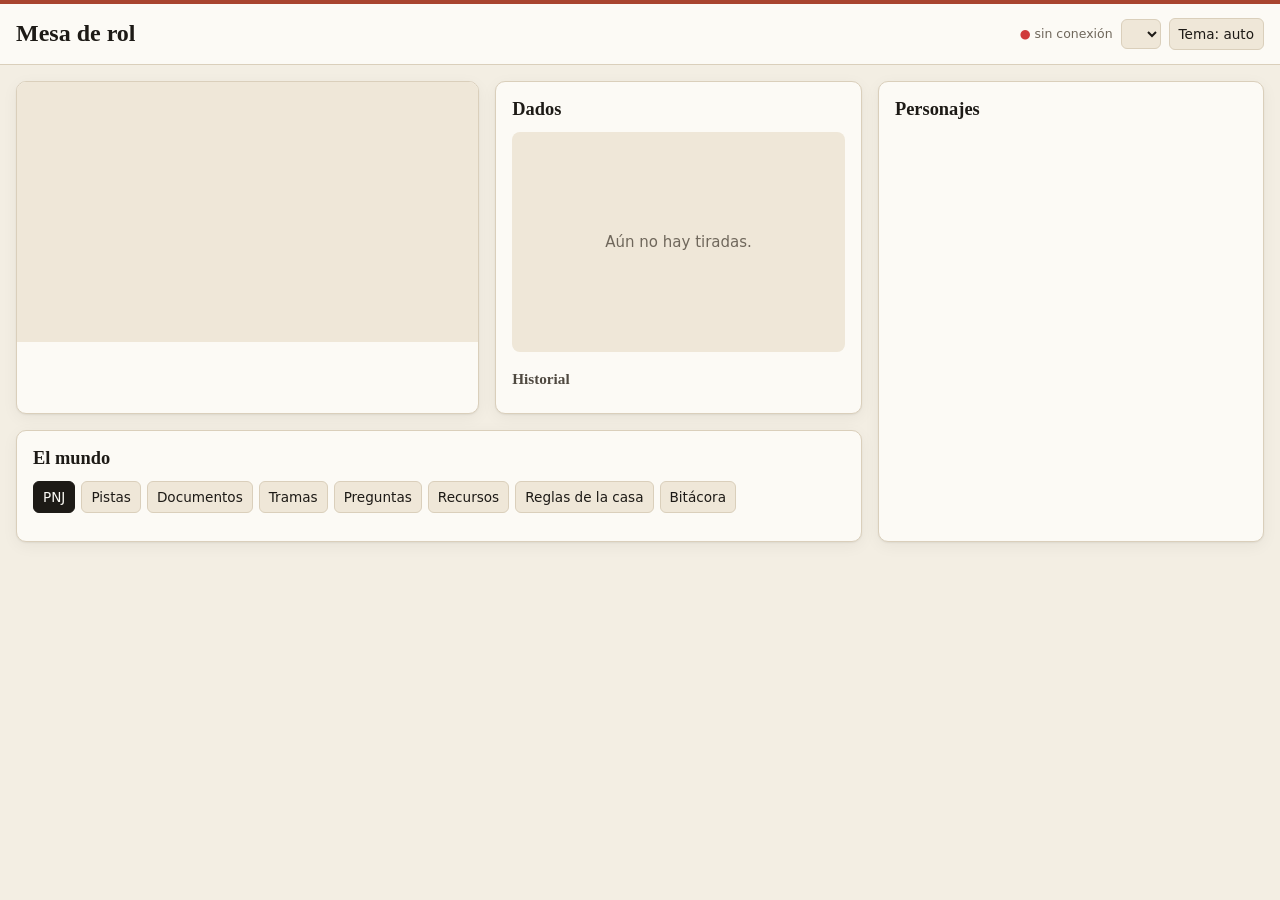
==== mesa/recursos/visor/index.html @ 5569fc51 "El paquete instalado lleva sus recursos y los datos viven fuera del codigo (P0-04) mesa/distribucion" ====
<!doctype html>
<html lang="es">
<head>
  <meta charset="utf-8">
  <meta name="viewport" content="width=device-width, initial-scale=1">
  <title>Mesa de rol</title>
  <link rel="stylesheet" href="/visor/estilo.css">
</head>
<body>
  <header class="barra">
    <div class="barra-titulo">
      <h1 id="titulo-partida">Mesa de rol</h1>
      <p id="subtitulo" class="texto-2"></p>
    </div>
    <div id="reloj" class="reloj"></div>
    <div class="barra-controles">
      <span id="conexion" class="conexion" data-estado="conectando">conectando…</span>
      <label class="oculto-visual" for="selector-partida">Partida</label>
      <select id="selector-partida"></select>
      <button id="boton-tema" type="button" title="Cambiar tema">Tema: auto</button>
    </div>
  </header>

  <main class="tablero">
    <section class="panel panel-escena" aria-labelledby="titulo-escena">
      <figure class="escena-figura">
        <div id="escena-imagen" class="escena-imagen"></div>
        <figcaption id="escena-pie" class="texto-3"></figcaption>
      </figure>
      <div class="escena-texto">
        <p id="escena-numero" class="eyebrow"></p>
        <h2 id="titulo-escena"></h2>
        <p id="escena-meta" class="texto-2"></p>
        <p id="escena-descripcion" class="narracion"></p>
        <ul id="posiciones" class="posiciones"></ul>
      </div>
    </section>

    <section class="panel panel-dados" aria-labelledby="titulo-dados">
      <h2 id="titulo-dados">Dados</h2>
      <div id="bandeja" class="bandeja" aria-live="polite"><p class="texto-3">Aún no hay tiradas.</p></div>
      <h3 class="subtitulo-panel">Historial</h3>
      <ol id="historial" class="historial"></ol>
    </section>

    <section class="panel panel-personajes" aria-labelledby="titulo-personajes">
      <h2 id="titulo-personajes">Personajes</h2>
      <div id="fichas" class="fichas"></div>
      <div id="enemigos"></div>
    </section>

    <section class="panel panel-mundo" aria-labelledby="titulo-mundo">
      <h2 id="titulo-mundo">El mundo</h2>
      <div class="pestanas" role="tablist" id="pestanas"></div>
      <div id="mundo" class="mundo" role="tabpanel"></div>
    </section>
  </main>

  <script type="module" src="/visor/app.js"></script>
</body>
</html>
---- visor/estilo.css ----
/* Visor de la mesa: tinta sobre papel; modo oscuro elegido, no invertido. */
:root {
  color-scheme: light;
  --fondo: #f3eee3;
  --superficie: #fcfaf5;
  --superficie-2: #efe7d8;
  --borde: #dacfbb;
  --texto: #1d1a16;
  --texto-2: #4f4940;
  --texto-3: #6f675b;
  --acento: #a8442f;
  --bien: #0ca30c;
  --alerta: #fab219;
  --serio: #ec835a;
  --critico: #d03b3b;
  --oro: #b8860b;
  --sombra: 0 1px 2px rgb(0 0 0 / 0.06), 0 4px 16px rgb(0 0 0 / 0.05);
  --serif: "Iowan Old Style", "Palatino Linotype", Palatino, "Book Antiqua", Georgia, serif;
  --sans: system-ui, -apple-system, "Segoe UI", Roboto, "Helvetica Neue", sans-serif;
  --radio: 10px;
  --papel: #fbf5e6;
  --papel-tinta: #2a241b;
  --papel-borde: #d9caa8;
}
@media (prefers-color-scheme: dark) {
  :root:where(:not([data-theme="light"])) {
    color-scheme: dark;
    --fondo: #12100e;
    --superficie: #1c1916;
    --superficie-2: #26221d;
    --borde: #3b352d;
    --texto: #f1ece2;
    --texto-2: #cbc3b5;
    --texto-3: #9b9284;
    --oro: #e0b44c;
    --sombra: none;
    --papel: #2e281f;
    --papel-tinta: #efe5cf;
    --papel-borde: #54493a;
  }
}
:root[data-theme="dark"] {
  color-scheme: dark;
  --fondo: #12100e;
  --superficie: #1c1916;
  --superficie-2: #26221d;
  --borde: #3b352d;
  --texto: #f1ece2;
  --texto-2: #cbc3b5;
  --texto-3: #9b9284;
  --oro: #e0b44c;
  --sombra: none;
  --papel: #2e281f;
  --papel-tinta: #efe5cf;
  --papel-borde: #54493a;
}

* { box-sizing: border-box; }
html { background: var(--fondo); }
body {
  margin: 0;
  background: var(--fondo);
  color: var(--texto);
  font: 15px/1.5 var(--sans);
  -webkit-font-smoothing: antialiased;
}
h1, h2, h3 { font-family: var(--serif); font-weight: 600; margin: 0; line-height: 1.2; }
h2 { font-size: 1.15rem; margin-bottom: 12px; }
.texto-2 { color: var(--texto-2); }
.texto-3 { color: var(--texto-3); }
.oculto-visual { position: absolute; width: 1px; height: 1px; overflow: hidden; clip: rect(0 0 0 0); }
.eyebrow { margin: 0 0 4px; font-size: 0.75rem; letter-spacing: 0.14em; text-transform: uppercase; color: var(--acento); font-weight: 600; }

/* barra superior */
.barra {
  display: flex; flex-wrap: wrap; gap: 12px 24px; align-items: center; justify-content: space-between;
  padding: 14px 16px; border-bottom: 1px solid var(--borde); background: var(--superficie);
  border-top: 4px solid var(--acento);
}
.barra h1 { font-size: 1.5rem; }
.barra p { margin: 2px 0 0; font-size: 0.9rem; }
.reloj { display: flex; flex-direction: column; gap: 2px; font-size: 0.9rem; }
.reloj .plazo { color: var(--texto-2); }
.reloj .plazo::before { content: "⏳ "; }
.barra-controles { display: flex; gap: 8px; align-items: center; }
select, button {
  font: inherit; font-size: 0.85rem; color: var(--texto); background: var(--superficie-2);
  border: 1px solid var(--borde); border-radius: 6px; padding: 5px 9px; cursor: pointer;
}
.conexion { font-size: 0.78rem; color: var(--texto-3); }
.conexion::before { content: "●"; margin-right: 4px; }
.conexion[data-estado="vivo"]::before { color: var(--bien); }
.conexion[data-estado="caido"]::before { color: var(--critico); }

/* tablero */
.tablero {
  display: grid; gap: 16px; padding: 16px; max-width: 1480px; margin: 0 auto;
  grid-template-columns: minmax(0, 1.25fr) minmax(0, 1fr);
  grid-template-areas: "escena dados" "personajes personajes" "mundo mundo";
}
@media (min-width: 1240px) {
  .tablero {
    grid-template-columns: minmax(0, 1.2fr) minmax(0, 0.95fr) minmax(0, 1fr);
    grid-template-areas: "escena dados personajes" "mundo mundo personajes";
  }
}
@media (max-width: 760px) {
  .tablero { grid-template-columns: minmax(0, 1fr); grid-template-areas: "escena" "dados" "personajes" "mundo"; padding: 12px 16px; }
}
.panel { background: var(--superficie); border: 1px solid var(--borde); border-radius: var(--radio); padding: 16px; box-shadow: var(--sombra); min-width: 0; }
.panel-escena { grid-area: escena; padding: 0; overflow: hidden; }
.panel-dados { grid-area: dados; }
.panel-personajes { grid-area: personajes; }
.panel-mundo { grid-area: mundo; }
.subtitulo-panel { font-size: 0.95rem; margin: 18px 0 8px; color: var(--texto-2); }

/* escena */
.escena-figura { margin: 0; }
.escena-imagen { aspect-ratio: 16 / 9; background: var(--superficie-2); display: grid; place-items: center; overflow: hidden; }
.escena-imagen img { width: 100%; height: 100%; object-fit: cover; display: block; }
.escena-imagen .sin-imagen { font-family: var(--serif); font-size: 1.4rem; color: var(--texto-3); padding: 24px; text-align: center; }
.escena-figura figcaption { font-size: 0.75rem; padding: 6px 16px 0; }
.escena-texto { padding: 12px 16px 16px; }
.escena-texto h2 { font-size: 1.45rem; margin-bottom: 4px; }
.narracion { font-family: var(--serif); font-size: 1.02rem; line-height: 1.6; margin: 10px 0; }
.posiciones { list-style: none; padding: 0; margin: 10px 0 0; display: grid; gap: 4px; font-size: 0.88rem; }
.posiciones li { display: flex; gap: 8px; }
.posiciones b { min-width: 6.5em; }

/* dados */
.bandeja { min-height: 220px; display: flex; flex-direction: column; gap: 10px; align-items: center; justify-content: center; text-align: center; padding: 8px; border-radius: 8px; background: var(--superficie-2); }
.tirada-cabeza { font-weight: 600; font-size: 0.95rem; }
.tirada-cabeza .texto-3 { font-weight: 400; }
.dados-fila { display: flex; flex-wrap: wrap; gap: 14px; justify-content: center; align-items: flex-end; }
.dado { display: flex; flex-direction: column; align-items: center; gap: 2px; transition: opacity 0.3s; }
.dado svg { width: 88px; height: 88px; }
.dado.pequeno svg { width: 56px; height: 56px; }
.dado .cara { fill: var(--superficie); stroke: var(--texto); stroke-width: 3; stroke-linejoin: round; }
.dado .arista { fill: none; stroke: var(--texto-3); stroke-width: 1.5; }
.dado .valor { font: 700 30px var(--sans); fill: var(--texto); text-anchor: middle; dominant-baseline: middle; }
.dado.pequeno .valor { font-size: 34px; }
.dado-tipo { font-size: 0.72rem; color: var(--texto-3); }
.dado.descartado { opacity: 0.35; }
.dado.descartado .valor { text-decoration: line-through; }
.dado.critico .cara { stroke: var(--oro); stroke-width: 5; filter: drop-shadow(0 0 6px var(--oro)); }
.dado.uno .cara { stroke: var(--critico); stroke-width: 5; }
.separador-dano { font-size: 0.75rem; color: var(--texto-3); align-self: center; }
.rodando svg { animation: rodar 0.18s linear infinite; }
@keyframes rodar {
  0% { transform: rotate(0deg) translateY(0); }
  25% { transform: rotate(-14deg) translateY(-5px); }
  50% { transform: rotate(10deg) translateY(1px); }
  75% { transform: rotate(-6deg) translateY(-3px); }
  100% { transform: rotate(0deg) translateY(0); }
}
@media (prefers-reduced-motion: reduce) { .rodando svg { animation: none; } }
.tirada-cuenta { font-size: 0.92rem; color: var(--texto-2); }
.tirada-modo { font-size: 0.8rem; color: var(--texto-2); }
.resultado { font-weight: 700; font-size: 1.05rem; padding: 4px 14px; border-radius: 999px; border: 2px solid currentColor; }
.resultado.esperando { visibility: hidden; }
.resultado[data-r="exito"], .resultado[data-r="si"] { color: var(--bien); }
.resultado[data-r="fallo"], .resultado[data-r="no"] { color: var(--texto-2); }
.resultado[data-r="uno_natural"] { color: var(--critico); }
.resultado[data-r="critico"] { color: var(--oro); background: color-mix(in srgb, var(--oro) 12%, transparent); }
.historial { list-style: none; padding: 0; margin: 0; display: grid; gap: 2px; max-height: 300px; overflow-y: auto; }
.historial button {
  width: 100%; text-align: left; display: grid; grid-template-columns: 4.6em minmax(0, 1fr) auto; gap: 8px; align-items: center;
  background: none; border: 0; border-radius: 6px; padding: 5px 6px; color: var(--texto);
}
.historial button:hover, .historial button:focus-visible { background: var(--superficie-2); }
.mini-dado { font-size: 0.72rem; color: var(--texto-3); font-variant-numeric: tabular-nums; white-space: nowrap; overflow: hidden; text-overflow: ellipsis; }
.chip { font-size: 0.72rem; padding: 1px 8px; border-radius: 999px; border: 1px solid var(--borde); white-space: nowrap; color: var(--texto-2); }
.chip.r-exito { border-color: var(--bien); }
.chip.r-critico { border-color: var(--oro); color: var(--texto); font-weight: 600; }
.chip.r-uno_natural { border-color: var(--critico); }

/* fichas */
.fichas { display: grid; gap: 14px; }
@media (min-width: 761px) and (max-width: 1239px) { .fichas { grid-template-columns: repeat(auto-fit, minmax(300px, 1fr)); } }
.ficha { border: 1px solid var(--borde); border-left: 5px solid var(--color, var(--acento)); border-radius: 8px; padding: 12px 14px; background: var(--superficie); }
.ficha header { display: flex; justify-content: space-between; align-items: baseline; gap: 8px; flex-wrap: wrap; }
.ficha h3 { font-size: 1.2rem; }
.ficha .rol { font-size: 0.82rem; color: var(--texto-3); }
.vida { display: grid; grid-template-columns: 1fr auto; gap: 4px 10px; align-items: center; margin: 10px 0; }
.vida-pista { height: 10px; border-radius: 6px; background: var(--superficie-2); border: 1px solid var(--borde); overflow: hidden; }
.vida-relleno { height: 100%; border-radius: 6px 0 0 6px; transition: width 0.5s; }
.vida-relleno[data-estado="ileso"], .vida-relleno[data-estado="leve"] { background: var(--bien); }
.vida-relleno[data-estado="herido"] { background: var(--alerta); }
.vida-relleno[data-estado="grave"] { background: var(--serio); }
.vida-relleno[data-estado="fuera"] { background: var(--critico); }
.vida-num { font-weight: 700; font-variant-numeric: tabular-nums; }
.vida-estado { grid-column: 1 / -1; font-size: 0.78rem; color: var(--texto-2); }
.defensas { display: flex; gap: 16px; margin: 0 0 10px; font-size: 0.85rem; }
.defensas div { display: flex; gap: 6px; }
.defensas dt { color: var(--texto-3); }
.defensas dd { margin: 0; font-weight: 700; }
.atributos { list-style: none; padding: 0; margin: 0 0 10px; display: grid; grid-template-columns: repeat(4, minmax(0, 1fr)); gap: 6px; }
.atributos li { background: var(--superficie-2); border-radius: 6px; padding: 6px 4px; text-align: center; }
.attr-nombre { display: block; font-size: 0.7rem; color: var(--texto-3); text-transform: uppercase; letter-spacing: 0.05em; }
.attr-valor { display: block; font-size: 1.25rem; font-weight: 700; font-variant-numeric: tabular-nums; }
.attr-marca { display: block; font-size: 0.68rem; color: var(--critico); }
.etiquetas { display: flex; flex-wrap: wrap; gap: 6px; margin: 6px 0; }
.etiqueta { font-size: 0.78rem; border: 1px solid var(--borde); border-radius: 6px; padding: 2px 8px; background: var(--superficie-2); }
.etiqueta.gastada { opacity: 0.55; text-decoration: line-through; }
.etiqueta.condicion { border-color: var(--serio); }
.etiqueta.condicion::before { content: "▲ "; color: var(--serio); }
.ficha details { margin-top: 8px; font-size: 0.85rem; }
.ficha summary { cursor: pointer; color: var(--texto-2); }
.ficha details ul { margin: 6px 0 0; padding-left: 18px; }
.oficio { font-size: 0.8rem; color: var(--texto-2); margin: 4px 0 0; }
.enemigos { margin-top: 16px; border-top: 1px dashed var(--borde); padding-top: 12px; }
.enemigos table { width: 100%; border-collapse: collapse; font-size: 0.85rem; }
.enemigos th, .enemigos td { text-align: left; padding: 4px 6px; border-bottom: 1px solid var(--borde); }

/* mundo */
.pestanas { display: flex; flex-wrap: wrap; gap: 6px; margin-bottom: 12px; }
.pestanas button[aria-selected="true"] { background: var(--texto); color: var(--superficie); border-color: var(--texto); }
.mundo { font-size: 0.92rem; }
.tarjetas { display: grid; gap: 10px; grid-template-columns: repeat(auto-fill, minmax(240px, 1fr)); }
.tarjeta { border: 1px solid var(--borde); border-radius: 8px; padding: 10px 12px; background: var(--superficie); }
.tarjeta h3 { font-size: 1rem; display: flex; justify-content: space-between; gap: 8px; }
.tarjeta p { margin: 6px 0 0; }
.actitud { font-family: var(--sans); font-size: 0.72rem; font-weight: 500; padding: 1px 8px; border-radius: 999px; border: 1px solid var(--borde); white-space: nowrap; }
.actitud[data-a="amistosa"]::before { content: "☺ "; color: var(--bien); }
.actitud[data-a="indiferente"]::before { content: "○ "; }
.actitud[data-a="hostil"]::before { content: "✕ "; color: var(--critico); }
.lista { margin: 0; padding-left: 20px; display: grid; gap: 6px; }
.lista .fuente { color: var(--texto-3); font-size: 0.8rem; }
.estado-trama { font-size: 0.72rem; border: 1px solid var(--borde); border-radius: 999px; padding: 0 8px; margin-left: 6px; color: var(--texto-2); }
table.recursos { border-collapse: collapse; width: 100%; }
table.recursos th, table.recursos td { text-align: left; padding: 6px 8px; border-bottom: 1px solid var(--borde); vertical-align: top; }
table.recursos th { color: var(--texto-2); font-weight: 600; width: 30%; }
.bitacora { list-style: none; padding: 0; margin: 0; display: grid; gap: 10px; }
.bitacora li { border-left: 3px solid var(--borde); padding-left: 10px; }
.bitacora .cuando { font-size: 0.75rem; color: var(--texto-3); }
.bitacora .accion { margin: 2px 0; }
.bitacora .resumen { margin: 2px 0; font-family: var(--serif); }

/* documentos del mundo: papel dentro del papel */
.documentos { display: grid; gap: 14px; }
.documento {
  max-width: 64ch; padding: 14px 18px 12px; border: 1px solid var(--papel-borde); border-radius: 3px;
  background: var(--papel); color: var(--papel-tinta); box-shadow: var(--sombra); font-family: var(--serif);
}
.documento header { display: grid; gap: 4px; padding-bottom: 8px; margin-bottom: 10px; border-bottom: 1px solid var(--papel-borde); }
.documento .clase { font: 600 0.7rem/1 var(--sans); letter-spacing: 0.14em; text-transform: uppercase; color: var(--acento); }
.documento h3 { font-size: 1.1rem; }
.documento .cuerpo { margin: 0; white-space: pre-wrap; line-height: 1.6; overflow-wrap: anywhere; }
.documento footer { margin-top: 10px; font-size: 0.8rem; font-style: italic; opacity: 0.75; }
.documento footer:empty { display: none; }
.documento[data-clase="carta"] .cuerpo { font-style: italic; }
.documento[data-clase="telegrama"] .cuerpo { font-family: ui-monospace, "Courier New", monospace; font-size: 0.86rem; text-transform: uppercase; letter-spacing: 0.04em; }
.documento[data-clase="periodico"] header { border-bottom: 3px double var(--papel-tinta); text-align: center; }
.documento[data-clase="periodico"] h3 { font-size: 1.3rem; font-weight: 700; }
.documento[data-clase="periodico"] .cuerpo { column-width: 26ch; column-gap: 22px; text-align: justify; hyphens: auto; }
.documento[data-clase="cartel"] { text-align: center; }
.documento[data-clase="cartel"] h3 { font-size: 1.4rem; text-transform: uppercase; letter-spacing: 0.06em; }
.documento.nuevo { outline: 2px solid var(--oro); outline-offset: 3px; }
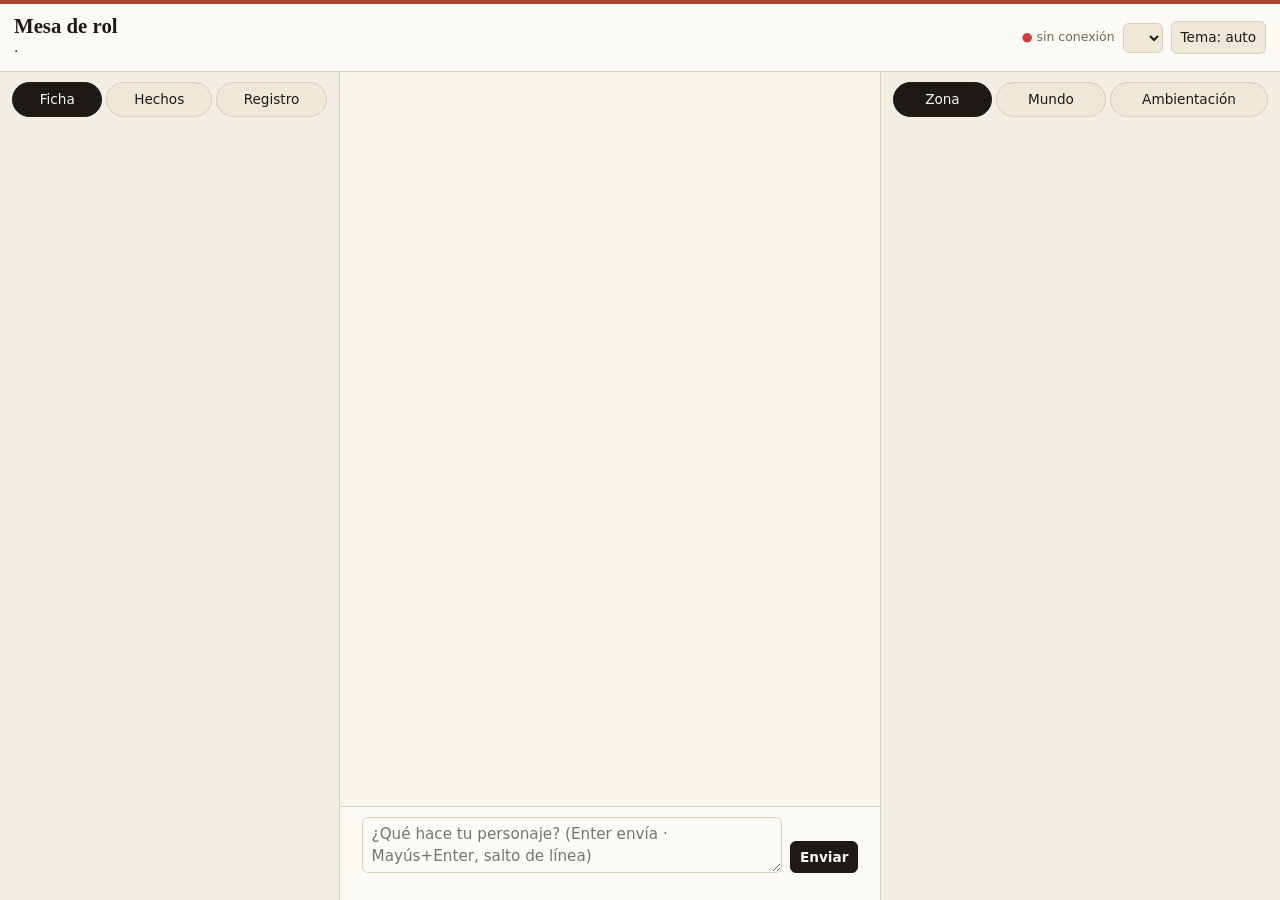
==== commit e33e6e7f: "Memoria de la historia, mapas tacticos SRD 5.2.1, chat ACP y visor en tres columnas - mesa/memoria.p" ====
--- a/mesa/recursos/visor/index.html
+++ b/mesa/recursos/visor/index.html
@@ -8,9 +8,10 @@
 </head>
 <body>
   <header class="barra">
+    <button id="abrir-izq" class="abrir-lado" type="button" aria-controls="lado-izq" aria-expanded="false">Ficha</button>
     <div class="barra-titulo">
-      <h1 id="titulo-partida">Mesa de rol</h1>
-      <p id="subtitulo" class="texto-2"></p>
+      <h1>Mesa de rol</h1>
+      <p class="franja-escena"><b id="nombre-historia"></b><span class="separador" aria-hidden="true"> · </span><span id="escena-numero" class="eyebrow"></span> <span id="titulo-escena"></span> <span id="escena-meta" class="texto-2"></span></p>
     </div>
     <div id="reloj" class="reloj"></div>
     <div class="barra-controles">
@@ -19,42 +20,92 @@
       <select id="selector-partida"></select>
       <button id="boton-tema" type="button" title="Cambiar tema">Tema: auto</button>
     </div>
+    <button id="abrir-der" class="abrir-lado" type="button" aria-controls="lado-der" aria-expanded="false">Mapa</button>
   </header>
 
-  <main class="tablero">
-    <section class="panel panel-escena" aria-labelledby="titulo-escena">
-      <figure class="escena-figura">
-        <div id="escena-imagen" class="escena-imagen"></div>
-        <figcaption id="escena-pie" class="texto-3"></figcaption>
-      </figure>
-      <div class="escena-texto">
-        <p id="escena-numero" class="eyebrow"></p>
-        <h2 id="titulo-escena"></h2>
-        <p id="escena-meta" class="texto-2"></p>
-        <p id="escena-descripcion" class="narracion"></p>
-        <ul id="posiciones" class="posiciones"></ul>
+  <div class="mesa">
+    <aside id="lado-izq" class="lado lado-izq" aria-label="Personaje y memoria">
+      <nav class="vistas" role="tablist" id="vistas-izq" aria-label="Personaje y memoria"></nav>
+
+      <section class="vista" id="v-ficha" role="tabpanel" aria-label="Ficha" hidden>
+        <div id="fichas" class="fichas"></div>
+        <div id="enemigos"></div>
+      </section>
+
+      <section class="vista" id="v-hechos" role="tabpanel" aria-label="Hechos clave" hidden>
+        <header class="memoria-cabeza">
+          <h2>Memoria de la historia</h2>
+          <p class="texto-3">Lo que el narrador no puede olvidar: lo lee al retomar, en vez de toda la conversación. Corrige, fija o archiva lo que haga falta.</p>
+          <div id="presupuesto" class="presupuesto"></div>
+        </header>
+        <div id="hasta-ahora" class="hasta-ahora"></div>
+        <h3 class="subtitulo-panel">Hechos clave</h3>
+        <form id="nuevo-hecho" class="nuevo-hecho" hidden>
+          <label class="oculto-visual" for="nuevo-texto">Hecho nuevo</label>
+          <textarea id="nuevo-texto" rows="2" maxlength="500" placeholder="Un hecho que no debe olvidarse: un nombre, una promesa, un objeto, lo que cambió…" required></textarea>
+          <div class="nuevo-hecho-pie">
+            <label for="nuevo-categoria" class="oculto-visual">Categoría</label>
+            <select id="nuevo-categoria"></select>
+            <label class="marcar" title="Entra siempre al contexto del narrador"><input type="checkbox" id="nuevo-fijar"> Fijar</label>
+            <button type="submit">Agregar</button>
+          </div>
+        </form>
+        <p id="memoria-aviso" class="memoria-aviso" aria-live="polite"></p>
+        <div id="lista-hechos"></div>
+        <h3 class="subtitulo-panel">Crónica de escenas</h3>
+        <div id="cronica"></div>
+      </section>
+
+      <section class="vista" id="v-registro" role="tabpanel" aria-label="Registro" hidden>
+        <div class="pestanas" role="tablist" id="pestanas"></div>
+        <div id="mundo" class="mundo" role="tabpanel"></div>
+      </section>
+    </aside>
+
+    <main class="centro" aria-label="Chat de la partida">
+      <div id="chat" class="chat">
+        <div id="chat-historial"></div>
+        <div id="chat-vivo" aria-live="polite"></div>
       </div>
-    </section>
+      <form id="composer" class="composer">
+        <p id="composer-aviso" class="composer-aviso texto-3" hidden></p>
+        <div class="composer-fila">
+          <label class="oculto-visual" for="mensaje">Tu acción</label>
+          <textarea id="mensaje" rows="2" maxlength="4000" placeholder="¿Qué hace tu personaje? (Enter envía · Mayús+Enter, salto de línea)"></textarea>
+          <div class="composer-botones">
+            <button type="submit" id="enviar" class="principal">Enviar</button>
+            <button type="button" id="detener" hidden>Detener</button>
+          </div>
+        </div>
+        <div class="composer-pie">
+          <span id="estado-narrador" class="texto-3" aria-live="polite"></span>
+          <button type="button" id="sesion-nueva" class="enlace" hidden title="El narrador empieza una sesión nueva y retoma desde la memoria de la historia">Sesión nueva del narrador</button>
+        </div>
+      </form>
+    </main>
 
-    <section class="panel panel-dados" aria-labelledby="titulo-dados">
-      <h2 id="titulo-dados">Dados</h2>
-      <div id="bandeja" class="bandeja" aria-live="polite"><p class="texto-3">Aún no hay tiradas.</p></div>
-      <h3 class="subtitulo-panel">Historial</h3>
-      <ol id="historial" class="historial"></ol>
-    </section>
+    <aside id="lado-der" class="lado lado-der" aria-label="Mapas y ambientación">
+      <nav class="vistas" role="tablist" id="vistas-der" aria-label="Mapas y ambientación"></nav>
 
-    <section class="panel panel-personajes" aria-labelledby="titulo-personajes">
-      <h2 id="titulo-personajes">Personajes</h2>
-      <div id="fichas" class="fichas"></div>
-      <div id="enemigos"></div>
-    </section>
+      <section class="vista" id="v-zona" role="tabpanel" aria-label="Zona" hidden></section>
 
-    <section class="panel panel-mundo" aria-labelledby="titulo-mundo">
-      <h2 id="titulo-mundo">El mundo</h2>
-      <div class="pestanas" role="tablist" id="pestanas"></div>
-      <div id="mundo" class="mundo" role="tabpanel"></div>
-    </section>
-  </main>
+      <section class="vista" id="v-mundo" role="tabpanel" aria-label="Mundo" hidden>
+        <div class="mapa-mundo">
+          <div class="mapa-controles" role="group" aria-label="Zoom del mapa">
+            <button type="button" data-zoom="mas" title="Acercar">+</button>
+            <button type="button" data-zoom="menos" title="Alejar">−</button>
+            <button type="button" data-zoom="centrar" title="Ver todo">Centrar</button>
+          </div>
+          <svg id="svg-mundo" role="img" aria-label="Mapa del mundo"></svg>
+        </div>
+        <p id="info-lugar" class="regla" aria-live="polite"></p>
+        <div id="mundo-texto"></div>
+      </section>
+
+      <section class="vista" id="v-ambiente" role="tabpanel" aria-label="Ambientación" hidden></section>
+    </aside>
+  </div>
+  <div id="velo" class="velo" hidden></div>
 
   <script type="module" src="/visor/app.js"></script>
 </body>
--- a/visor/estilo.css
+++ b/visor/estilo.css
@@ -1,4 +1,6 @@
-/* Visor de la mesa: tinta sobre papel; modo oscuro elegido, no invertido. */
+/* Visor de la mesa: tinta sobre papel; modo oscuro elegido, no invertido.
+   Pensado para una ventana al lado del chat: una columna con pestañas; en pantallas anchas,
+   los dados quedan fijos a la izquierda. */
 :root {
   color-scheme: light;
   --fondo: #f3eee3;
@@ -21,6 +23,19 @@
   --papel: #fbf5e6;
   --papel-tinta: #2a241b;
   --papel-borde: #d9caa8;
+  /* terrenos del mapa de zona */
+  --t-suelo: #f1e8d4;
+  --t-solido: #4a443b;
+  --t-agua: #8fb8d8;
+  --t-puerta: #b07a3c;
+  --t-ventana: #b9d7e6;
+  --t-planta: #93c27d;
+  --t-mueble: #cfac78;
+  --t-escalera: #ddd3c1;
+  --t-vacio: #1d1a16;
+  --t-fuego: #e5763a;
+  --t-otro: #e3d8c2;
+  --mar: #6f9fc7;
 }
 @media (prefers-color-scheme: dark) {
   :root:where(:not([data-theme="light"])) {
@@ -37,6 +52,18 @@
     --papel: #2e281f;
     --papel-tinta: #efe5cf;
     --papel-borde: #54493a;
+    --t-suelo: #2c2721;
+    --t-solido: #7a7062;
+    --t-agua: #2a5878;
+    --t-puerta: #8a5a28;
+    --t-ventana: #3a6a80;
+    --t-planta: #335f2c;
+    --t-mueble: #6b5233;
+    --t-escalera: #4a4337;
+    --t-vacio: #000;
+    --t-fuego: #a8442f;
+    --t-otro: #3a342b;
+    --mar: #3d6f96;
   }
 }
 :root[data-theme="dark"] {
@@ -53,9 +80,22 @@
   --papel: #2e281f;
   --papel-tinta: #efe5cf;
   --papel-borde: #54493a;
+  --t-suelo: #2c2721;
+  --t-solido: #7a7062;
+  --t-agua: #2a5878;
+  --t-puerta: #8a5a28;
+  --t-ventana: #3a6a80;
+  --t-planta: #335f2c;
+  --t-mueble: #6b5233;
+  --t-escalera: #4a4337;
+  --t-vacio: #000;
+  --t-fuego: #a8442f;
+  --t-otro: #3a342b;
+  --mar: #3d6f96;
 }
 
 * { box-sizing: border-box; }
+[hidden] { display: none !important; }
 html { background: var(--fondo); }
 body {
   margin: 0;
@@ -66,75 +106,143 @@
 }
 h1, h2, h3 { font-family: var(--serif); font-weight: 600; margin: 0; line-height: 1.2; }
 h2 { font-size: 1.15rem; margin-bottom: 12px; }
+code { font-size: 0.85em; background: var(--superficie-2); border-radius: 4px; padding: 0 4px; }
 .texto-2 { color: var(--texto-2); }
 .texto-3 { color: var(--texto-3); }
 .oculto-visual { position: absolute; width: 1px; height: 1px; overflow: hidden; clip: rect(0 0 0 0); }
 .eyebrow { margin: 0 0 4px; font-size: 0.75rem; letter-spacing: 0.14em; text-transform: uppercase; color: var(--acento); font-weight: 600; }
 
-/* barra superior */
+/* barra superior y franja de escena */
 .barra {
-  display: flex; flex-wrap: wrap; gap: 12px 24px; align-items: center; justify-content: space-between;
-  padding: 14px 16px; border-bottom: 1px solid var(--borde); background: var(--superficie);
+  display: flex; flex-wrap: wrap; gap: 8px 16px; align-items: center; justify-content: space-between;
+  padding: 10px 14px; border-bottom: 1px solid var(--borde); background: var(--superficie);
   border-top: 4px solid var(--acento);
 }
-.barra h1 { font-size: 1.5rem; }
-.barra p { margin: 2px 0 0; font-size: 0.9rem; }
-.reloj { display: flex; flex-direction: column; gap: 2px; font-size: 0.9rem; }
-.reloj .plazo { color: var(--texto-2); }
-.reloj .plazo::before { content: "⏳ "; }
-.barra-controles { display: flex; gap: 8px; align-items: center; }
-select, button {
+.barra h1 { font-size: 1.3rem; }
+.barra p { margin: 2px 0 0; font-size: 0.85rem; }
+.barra-controles { display: flex; gap: 8px; align-items: center; flex-wrap: wrap; }
+select, button, textarea {
   font: inherit; font-size: 0.85rem; color: var(--texto); background: var(--superficie-2);
-  border: 1px solid var(--borde); border-radius: 6px; padding: 5px 9px; cursor: pointer;
-}
+  border: 1px solid var(--borde); border-radius: 6px; padding: 5px 9px;
+}
+select, button { cursor: pointer; }
+button:disabled { opacity: 0.5; cursor: progress; }
+button.mini { font-size: 0.75rem; padding: 2px 8px; }
+textarea { width: 100%; resize: vertical; line-height: 1.45; background: var(--superficie); }
+:focus-visible { outline: 2px solid var(--acento); outline-offset: 2px; }
 .conexion { font-size: 0.78rem; color: var(--texto-3); }
 .conexion::before { content: "●"; margin-right: 4px; }
 .conexion[data-estado="vivo"]::before { color: var(--bien); }
 .conexion[data-estado="caido"]::before { color: var(--critico); }
-
-/* tablero */
-.tablero {
-  display: grid; gap: 16px; padding: 16px; max-width: 1480px; margin: 0 auto;
-  grid-template-columns: minmax(0, 1.25fr) minmax(0, 1fr);
-  grid-template-areas: "escena dados" "personajes personajes" "mundo mundo";
-}
-@media (min-width: 1240px) {
-  .tablero {
-    grid-template-columns: minmax(0, 1.2fr) minmax(0, 0.95fr) minmax(0, 1fr);
-    grid-template-areas: "escena dados personajes" "mundo mundo personajes";
-  }
-}
-@media (max-width: 760px) {
-  .tablero { grid-template-columns: minmax(0, 1fr); grid-template-areas: "escena" "dados" "personajes" "mundo"; padding: 12px 16px; }
-}
-.panel { background: var(--superficie); border: 1px solid var(--borde); border-radius: var(--radio); padding: 16px; box-shadow: var(--sombra); min-width: 0; }
-.panel-escena { grid-area: escena; padding: 0; overflow: hidden; }
-.panel-dados { grid-area: dados; }
-.panel-personajes { grid-area: personajes; }
-.panel-mundo { grid-area: mundo; }
+.franja {
+  display: flex; flex-wrap: wrap; gap: 4px 16px; justify-content: space-between; align-items: baseline;
+  padding: 8px 14px; border-bottom: 1px solid var(--borde); font-size: 0.88rem;
+}
+.franja-escena { margin: 0; }
+.franja-escena .eyebrow { display: inline; margin-right: 4px; }
+.reloj { display: flex; flex-wrap: wrap; gap: 2px 12px; }
+.reloj .plazo { color: var(--texto-2); }
+.reloj .plazo::before { content: "⏳ "; }
+
+/* la mesa: ficha a la izquierda, chat al centro, mapas a la derecha */
+html, body { height: 100%; }
+body { display: flex; flex-direction: column; height: 100dvh; overflow: hidden; }
+.barra { flex: none; }
+.barra-titulo { min-width: 0; flex: 1 1 260px; }
+.barra-titulo h1 { white-space: nowrap; overflow: hidden; text-overflow: ellipsis; }
+.franja-escena { margin: 2px 0 0; font-size: 0.85rem; white-space: nowrap; overflow: hidden; text-overflow: ellipsis; }
+.abrir-lado { display: none; position: relative; }
+.abrir-lado.con-novedad::after { content: "•"; color: var(--oro); font-weight: 700; margin-left: 4px; }
+.mesa { flex: 1; min-height: 0; display: grid; grid-template-columns: minmax(280px, 340px) minmax(0, 1fr) minmax(300px, 400px); }
+.lado { overflow-y: auto; padding: 0 12px 16px; background: var(--fondo); min-width: 0; overscroll-behavior: contain; }
+.lado-izq { border-right: 1px solid var(--borde); }
+.lado-der { border-left: 1px solid var(--borde); }
+.centro { display: flex; flex-direction: column; min-height: 0; min-width: 0; background: color-mix(in srgb, var(--superficie) 55%, var(--fondo)); }
+.velo { position: fixed; inset: 0; background: rgb(0 0 0 / 0.35); z-index: 15; }
+@media (max-width: 1199px) {
+  .mesa { grid-template-columns: minmax(0, 1fr) minmax(300px, 380px); }
+  #abrir-izq { display: inline-block; }
+  .lado-izq { position: fixed; top: 0; bottom: 0; left: 0; width: min(92vw, 400px); z-index: 20; transform: translateX(-102%); transition: transform 0.2s; box-shadow: var(--sombra); }
+  body[data-cajon="izq"] .lado-izq { transform: none; }
+}
+@media (max-width: 859px) {
+  .mesa { grid-template-columns: minmax(0, 1fr); }
+  #abrir-der { display: inline-block; }
+  .reloj { display: none; }
+  .lado-der { position: fixed; top: 0; bottom: 0; right: 0; width: min(92vw, 420px); z-index: 20; transform: translateX(102%); transition: transform 0.2s; box-shadow: var(--sombra); }
+  body[data-cajon="der"] .lado-der { transform: none; }
+}
+@media (prefers-reduced-motion: reduce) { .lado { transition: none !important; } }
+.vista { padding-top: 4px; }
+.panel { background: var(--superficie); border: 1px solid var(--borde); border-radius: var(--radio); padding: 14px; box-shadow: var(--sombra); min-width: 0; }
 .subtitulo-panel { font-size: 0.95rem; margin: 18px 0 8px; color: var(--texto-2); }
-
-/* escena */
-.escena-figura { margin: 0; }
-.escena-imagen { aspect-ratio: 16 / 9; background: var(--superficie-2); display: grid; place-items: center; overflow: hidden; }
-.escena-imagen img { width: 100%; height: 100%; object-fit: cover; display: block; }
-.escena-imagen .sin-imagen { font-family: var(--serif); font-size: 1.4rem; color: var(--texto-3); padding: 24px; text-align: center; }
-.escena-figura figcaption { font-size: 0.75rem; padding: 6px 16px 0; }
-.escena-texto { padding: 12px 16px 16px; }
-.escena-texto h2 { font-size: 1.45rem; margin-bottom: 4px; }
-.narracion { font-family: var(--serif); font-size: 1.02rem; line-height: 1.6; margin: 10px 0; }
-.posiciones { list-style: none; padding: 0; margin: 10px 0 0; display: grid; gap: 4px; font-size: 0.88rem; }
-.posiciones li { display: flex; gap: 8px; }
-.posiciones b { min-width: 6.5em; }
+.vistas { display: flex; gap: 4px; position: sticky; top: 0; z-index: 2; background: var(--fondo); padding: 10px 0 8px; }
+.vistas button { flex: 1 1 auto; border-radius: 999px; padding: 6px 10px; position: relative; }
+.vistas button[aria-selected="true"] { background: var(--texto); color: var(--superficie); border-color: var(--texto); }
+.novedad { color: var(--oro); font-weight: 700; margin-left: 4px; }
+
+/* chat */
+.chat { flex: 1; overflow-y: auto; padding: 18px clamp(12px, 4%, 40px) 8px; scroll-behavior: auto; }
+.chat-vacio { max-width: 640px; margin: 15vh auto; text-align: center; color: var(--texto-2); }
+.msg { display: grid; grid-template-columns: 36px minmax(0, 1fr); gap: 10px; max-width: 780px; margin: 0 auto 14px; }
+.avatar { width: 36px; height: 36px; border-radius: 50%; display: grid; place-items: center; background: var(--c, var(--acento)); color: #fff; font-weight: 700; font-family: var(--serif); }
+.burbuja { min-width: 0; background: var(--superficie); border: 1px solid var(--borde); border-radius: 12px; padding: 10px 14px; box-shadow: var(--sombra); }
+.msg.jugador .burbuja { background: var(--superficie-2); }
+.burbuja header { font-family: var(--serif); font-size: 1rem; margin-bottom: 4px; }
+.burbuja header small { font-family: var(--sans); font-size: 0.72rem; color: var(--texto-3); font-weight: 400; }
+.burbuja p { margin: 4px 0; overflow-wrap: anywhere; }
+.narracion-chat { font-family: var(--serif); font-size: 1.04rem; line-height: 1.62; }
+.narracion-chat p { margin: 0 0 10px; }
+.narracion-chat ul { margin: 0 0 10px; padding-left: 20px; }
+.narracion-chat blockquote { margin: 0 0 10px; padding: 4px 12px; border-left: 3px solid var(--papel-borde); background: var(--papel); color: var(--papel-tinta); }
+.narracion-chat h4 { font-size: 0.8rem; letter-spacing: 0.12em; text-transform: uppercase; color: var(--acento); margin: 12px 0 4px; font-family: var(--sans); }
+.resumen-terminal { font-family: var(--serif); font-style: italic; }
+.sistema { text-align: center; font-size: 0.8rem; color: var(--texto-3); margin: 6px auto 14px; max-width: 640px; }
+.nota-chat { font-size: 0.8rem; color: var(--texto-3); font-style: italic; margin: 4px 0; }
+.tarjetas-sueltas { max-width: 780px; margin: 0 auto 14px; padding-left: 46px; }
+.divisor-escena { max-width: 780px; margin: 22px auto 18px; display: flex; align-items: center; gap: 10px; color: var(--acento); font: 600 0.78rem var(--sans); letter-spacing: 0.1em; text-transform: uppercase; }
+.divisor-escena::before, .divisor-escena::after { content: ""; flex: 1; border-top: 1px solid var(--borde); }
+.tarjeta-evento { margin: 8px 0; border: 1px solid var(--borde); border-left: 4px solid var(--texto-3); border-radius: 8px; padding: 7px 12px; background: var(--superficie-2); font-size: 0.88rem; }
+.tarjeta-evento .eyebrow { display: inline; margin-right: 6px; font-size: 0.68rem; }
+.tarjeta-evento[data-abrir] { cursor: pointer; }
+.tarjeta-evento[data-abrir]:hover { border-color: var(--acento); }
+.t-dados { display: flex; flex-direction: column; gap: 6px; align-items: center; text-align: center; border-left-color: var(--acento); }
+.t-dano { border-left-color: var(--critico); }
+.t-cura { border-left-color: var(--bien); }
+.t-condicion { border-left-color: var(--serio); }
+.t-habilidad, .t-recurso { border-left-color: var(--texto-3); }
+.t-pista, .t-regla { border-left-color: var(--oro); }
+.t-hecho { border-left-color: var(--acento); }
+.t-mapa { border-left-color: var(--mar); }
+.t-pnj { border-left-color: var(--texto-2); }
+.t-permiso { max-width: 780px; margin: 0 auto 14px; border-left-color: var(--alerta); background: color-mix(in srgb, var(--alerta) 10%, var(--superficie)); }
+.documento.en-chat { margin: 10px 0; }
+.escribiendo { color: var(--texto-3); font-size: 0.85rem; margin: 6px 0 0; display: flex; align-items: center; gap: 8px; }
+.puntos { display: inline-flex; gap: 3px; }
+.puntos i { width: 6px; height: 6px; border-radius: 50%; background: var(--texto-3); animation: latido 1s infinite ease-in-out; }
+.puntos i:nth-child(2) { animation-delay: 0.15s; }
+.puntos i:nth-child(3) { animation-delay: 0.3s; }
+@keyframes latido { 0%, 80%, 100% { opacity: 0.25; transform: translateY(0); } 40% { opacity: 1; transform: translateY(-2px); } }
+@media (prefers-reduced-motion: reduce) { .puntos i { animation: none; opacity: 0.6; } }
+.composer { flex: none; border-top: 1px solid var(--borde); background: var(--superficie); padding: 10px clamp(12px, 4%, 40px) 8px; }
+.composer-fila { display: flex; gap: 8px; align-items: flex-end; max-width: 830px; margin: 0 auto; }
+.composer-fila textarea { flex: 1; min-height: 46px; max-height: 30vh; font-size: 0.95rem; }
+.composer-botones { display: flex; flex-direction: column; gap: 4px; }
+button.principal { background: var(--texto); color: var(--superficie); border-color: var(--texto); font-weight: 600; }
+button.enlace { background: none; border: 0; padding: 0; color: var(--texto-3); text-decoration: underline; font-size: 0.75rem; }
+.composer-pie { display: flex; justify-content: space-between; gap: 8px; max-width: 830px; margin: 4px auto 0; font-size: 0.78rem; min-height: 1.2em; }
+.composer-aviso { max-width: 830px; margin: 2px auto 6px; font-size: 0.85rem; }
 
 /* dados */
-.bandeja { min-height: 220px; display: flex; flex-direction: column; gap: 10px; align-items: center; justify-content: center; text-align: center; padding: 8px; border-radius: 8px; background: var(--superficie-2); }
-.tirada-cabeza { font-weight: 600; font-size: 0.95rem; }
+.t-dados .dado svg { width: 58px; height: 58px; }
+.t-dados .dado.pequeno svg { width: 40px; height: 40px; }
+.historial li { display: grid; grid-template-columns: 4.6em minmax(0, 1fr) auto; gap: 8px; align-items: center; padding: 5px 6px; border-bottom: 1px solid var(--borde); font-size: 0.85rem; }
+.tirada-cabeza { font-weight: 600; font-size: 0.92rem; }
 .tirada-cabeza .texto-3 { font-weight: 400; }
-.dados-fila { display: flex; flex-wrap: wrap; gap: 14px; justify-content: center; align-items: flex-end; }
+.dados-fila { display: flex; flex-wrap: wrap; gap: 12px; justify-content: center; align-items: flex-end; }
 .dado { display: flex; flex-direction: column; align-items: center; gap: 2px; transition: opacity 0.3s; }
-.dado svg { width: 88px; height: 88px; }
-.dado.pequeno svg { width: 56px; height: 56px; }
+.dado svg { width: 68px; height: 68px; }
+.dado.pequeno svg { width: 46px; height: 46px; }
 .dado .cara { fill: var(--superficie); stroke: var(--texto); stroke-width: 3; stroke-linejoin: round; }
 .dado .arista { fill: none; stroke: var(--texto-3); stroke-width: 1.5; }
 .dado .valor { font: 700 30px var(--sans); fill: var(--texto); text-anchor: middle; dominant-baseline: middle; }
@@ -154,15 +262,17 @@
   100% { transform: rotate(0deg) translateY(0); }
 }
 @media (prefers-reduced-motion: reduce) { .rodando svg { animation: none; } }
-.tirada-cuenta { font-size: 0.92rem; color: var(--texto-2); }
+.tirada-cuenta { font-size: 0.88rem; color: var(--texto-2); }
 .tirada-modo { font-size: 0.8rem; color: var(--texto-2); }
-.resultado { font-weight: 700; font-size: 1.05rem; padding: 4px 14px; border-radius: 999px; border: 2px solid currentColor; }
+.resultado { font-weight: 700; font-size: 1rem; padding: 3px 14px; border-radius: 999px; border: 2px solid currentColor; }
 .resultado.esperando { visibility: hidden; }
 .resultado[data-r="exito"], .resultado[data-r="si"] { color: var(--bien); }
 .resultado[data-r="fallo"], .resultado[data-r="no"] { color: var(--texto-2); }
 .resultado[data-r="uno_natural"] { color: var(--critico); }
 .resultado[data-r="critico"] { color: var(--oro); background: color-mix(in srgb, var(--oro) 12%, transparent); }
-.historial { list-style: none; padding: 0; margin: 0; display: grid; gap: 2px; max-height: 300px; overflow-y: auto; }
+.historial-caja { margin-top: 8px; font-size: 0.88rem; }
+.historial-caja summary { cursor: pointer; color: var(--texto-2); }
+.historial { list-style: none; padding: 0; margin: 6px 0 0; display: grid; gap: 2px; max-height: 260px; overflow-y: auto; }
 .historial button {
   width: 100%; text-align: left; display: grid; grid-template-columns: 4.6em minmax(0, 1fr) auto; gap: 8px; align-items: center;
   background: none; border: 0; border-radius: 6px; padding: 5px 6px; color: var(--texto);
@@ -175,8 +285,7 @@
 .chip.r-uno_natural { border-color: var(--critico); }
 
 /* fichas */
-.fichas { display: grid; gap: 14px; }
-@media (min-width: 761px) and (max-width: 1239px) { .fichas { grid-template-columns: repeat(auto-fit, minmax(300px, 1fr)); } }
+.fichas { display: grid; gap: 14px; grid-template-columns: repeat(auto-fit, minmax(300px, 1fr)); }
 .ficha { border: 1px solid var(--borde); border-left: 5px solid var(--color, var(--acento)); border-radius: 8px; padding: 12px 14px; background: var(--superficie); }
 .ficha header { display: flex; justify-content: space-between; align-items: baseline; gap: 8px; flex-wrap: wrap; }
 .ficha h3 { font-size: 1.2rem; }
@@ -195,9 +304,12 @@
 .defensas dt { color: var(--texto-3); }
 .defensas dd { margin: 0; font-weight: 700; }
 .atributos { list-style: none; padding: 0; margin: 0 0 10px; display: grid; grid-template-columns: repeat(4, minmax(0, 1fr)); gap: 6px; }
+.atributos.seis { grid-template-columns: repeat(6, minmax(0, 1fr)); }
+@media (max-width: 460px) { .atributos.seis { grid-template-columns: repeat(3, minmax(0, 1fr)); } }
 .atributos li { background: var(--superficie-2); border-radius: 6px; padding: 6px 4px; text-align: center; }
 .attr-nombre { display: block; font-size: 0.7rem; color: var(--texto-3); text-transform: uppercase; letter-spacing: 0.05em; }
 .attr-valor { display: block; font-size: 1.25rem; font-weight: 700; font-variant-numeric: tabular-nums; }
+.attr-punt { display: block; font-size: 0.72rem; color: var(--texto-2); }
 .attr-marca { display: block; font-size: 0.68rem; color: var(--critico); }
 .etiquetas { display: flex; flex-wrap: wrap; gap: 6px; margin: 6px 0; }
 .etiqueta { font-size: 0.78rem; border: 1px solid var(--borde); border-radius: 6px; padding: 2px 8px; background: var(--superficie-2); }
@@ -207,12 +319,169 @@
 .ficha details { margin-top: 8px; font-size: 0.85rem; }
 .ficha summary { cursor: pointer; color: var(--texto-2); }
 .ficha details ul { margin: 6px 0 0; padding-left: 18px; }
+.retrato p { margin: 6px 0 0; }
 .oficio { font-size: 0.8rem; color: var(--texto-2); margin: 4px 0 0; }
-.enemigos { margin-top: 16px; border-top: 1px dashed var(--borde); padding-top: 12px; }
+.enemigos { margin-top: 16px; border-top: 1px dashed var(--borde); padding-top: 12px; overflow-x: auto; }
 .enemigos table { width: 100%; border-collapse: collapse; font-size: 0.85rem; }
 .enemigos th, .enemigos td { text-align: left; padding: 4px 6px; border-bottom: 1px solid var(--borde); }
 
+/* zona: escena y cuadrícula */
+.escena-figura { margin: 0 0 10px; }
+.escena-imagen { aspect-ratio: 16 / 9; max-height: 220px; background: var(--superficie-2); display: grid; place-items: center; overflow: hidden; border-radius: var(--radio); }
+.escena-imagen img { width: 100%; height: 100%; object-fit: cover; display: block; }
+.escena-texto h2 { font-size: 1.3rem; margin-bottom: 2px; }
+.narracion { font-family: var(--serif); font-size: 1.02rem; line-height: 1.6; margin: 10px 0; }
+.mapa-zona { margin: 8px 0 6px; overflow: auto; border-radius: 8px; background: var(--superficie-2); padding: 6px; }
+.mapa-zona svg { display: block; width: 100%; max-height: 72vh; }
+.mapa-zona .eje { font: 600 11px var(--sans); fill: var(--texto-3); text-anchor: middle; }
+.zona-herramientas { display: flex; flex-wrap: wrap; gap: 6px; align-items: center; margin: 10px 0 4px; font-size: 0.8rem; }
+.zona-modos, .zona-tamanos { display: inline-flex; flex-wrap: wrap; gap: 3px; }
+.zona-modos button, .zona-tamanos button { padding: 3px 8px; font-size: 0.78rem; }
+.zona-modos button.activo, .zona-tamanos button.activo { background: var(--texto); color: var(--superficie); border-color: var(--texto); }
+.luz-chip { margin-left: auto; font-size: 0.75rem; }
+.casilla { stroke: color-mix(in srgb, var(--texto) 14%, transparent); stroke-width: 0.6; cursor: crosshair; }
+.casilla.con-fondo { fill-opacity: 0.14; stroke: rgb(255 255 255 / 0.22); }
+.zona-fondo { image-rendering: pixelated; pointer-events: none; }
+.mapa-licencia { font-size: 0.75rem; margin: 2px 0 6px; }
+.casilla:hover { stroke: var(--acento); stroke-width: 1.5; }
+.casilla.destino { stroke: var(--oro); stroke-width: 2.5; }
+.casilla.en-area { fill: color-mix(in srgb, var(--acento) 38%, var(--t-suelo)) !important; stroke: var(--acento); stroke-width: 1.6; }
+.casilla.sombra-area { stroke: var(--texto-3); stroke-dasharray: 2 2; opacity: 0.7; }
+.casilla.obstaculo { stroke: var(--serio); stroke-width: 2; }
+.t-suelo { fill: url(#pat-suelo); }
+.t-solido { fill: url(#pat-solido); }
+.t-pilar { fill: var(--t-suelo); }
+.t-agua { fill: url(#pat-agua); }
+.t-puerta { fill: var(--t-puerta); }
+.t-ventana { fill: var(--t-ventana); }
+.t-planta { fill: url(#pat-planta); }
+.t-mueble { fill: var(--t-suelo); }
+.t-escalera { fill: var(--t-escalera); }
+.t-vacio { fill: var(--t-vacio); }
+.t-fuego { fill: var(--t-fuego); }
+.t-otro { fill: var(--t-otro); }
+.muro-borde { stroke: color-mix(in srgb, var(--texto) 70%, var(--t-solido)); stroke-width: 3; stroke-linecap: square; pointer-events: none; }
+.detalle-puerta { fill: var(--t-puerta); stroke: color-mix(in srgb, var(--texto) 65%, transparent); stroke-width: 1.5; pointer-events: none; }
+.detalle-ventana { fill: color-mix(in srgb, var(--t-ventana) 65%, transparent); stroke: var(--texto-2); stroke-width: 1.2; stroke-dasharray: 3 2; pointer-events: none; }
+.detalle-escalon { stroke: color-mix(in srgb, var(--texto) 40%, transparent); stroke-width: 1.4; pointer-events: none; }
+.detalle-mueble { fill: var(--t-mueble); stroke: color-mix(in srgb, var(--texto) 45%, transparent); stroke-width: 1.3; pointer-events: none; }
+.capa-luz { pointer-events: none; }
+.capa-luz.penumbra { fill: rgb(15 12 8 / 0.24); }
+.capa-luz.oscuridad { fill: rgb(10 8 6 / 0.52); }
+.foco-halo { fill: color-mix(in srgb, var(--oro) 12%, transparent); stroke: color-mix(in srgb, var(--oro) 45%, transparent); stroke-width: 1; stroke-dasharray: 3 3; pointer-events: none; }
+.glifo { font: 600 14px ui-monospace, "Cascadia Mono", monospace; fill: color-mix(in srgb, var(--texto) 55%, transparent); text-anchor: middle; pointer-events: none; }
+.glifo.glifo-claro { fill: color-mix(in srgb, var(--fondo) 70%, transparent); }
+.camino-linea { fill: none; stroke: var(--bien); stroke-width: 2; stroke-dasharray: 2 4; pointer-events: none; opacity: 0.85; }
+.regla-linea { stroke: var(--oro); stroke-width: 2.5; stroke-dasharray: 5 4; pointer-events: none; }
+.regla-linea.bloqueada { stroke: var(--critico); stroke-dasharray: 3 3; }
+.ficha-zona { cursor: pointer; }
+.ficha-zona circle { stroke: var(--superficie); stroke-width: 2.5; }
+.ficha-zona text { font: 700 13px var(--sans); fill: #fff; text-anchor: middle; pointer-events: none; }
+.ficha-zona.origen circle { stroke: var(--oro); stroke-width: 3.5; }
+.ficha-zona:focus-visible circle { stroke: var(--acento); stroke-width: 4; }
+.ficha-zona:focus { outline: none; }
+.regla { font-size: 0.88rem; color: var(--texto-2); margin: 6px 0 10px; }
+.leyenda-fichas, .leyenda-terreno, .lugares { list-style: none; padding: 0; margin: 8px 0; display: grid; gap: 6px; font-size: 0.88rem; }
+.leyenda-terreno { grid-template-columns: repeat(auto-fill, minmax(130px, 1fr)); font-size: 0.8rem; color: var(--texto-2); }
+.leyenda-terreno li { display: flex; gap: 6px; align-items: center; }
+.muestra { display: inline-grid; place-items: center; width: 18px; height: 18px; border-radius: 3px; border: 1px solid var(--borde); font: 600 11px ui-monospace, monospace; color: var(--texto-2); flex-shrink: 0; }
+.muestra.t-suelo { background: var(--t-suelo); } .muestra.t-solido { background: var(--t-solido); color: var(--fondo); }
+.muestra.t-pilar { background: var(--t-solido); color: var(--fondo); }
+.muestra.t-agua { background: var(--t-agua); } .muestra.t-puerta { background: var(--t-puerta); }
+.muestra.t-ventana { background: var(--t-ventana); } .muestra.t-planta { background: var(--t-planta); }
+.muestra.t-mueble { background: var(--t-mueble); } .muestra.t-escalera { background: var(--t-escalera); }
+.muestra.t-vacio { background: var(--t-vacio); color: var(--fondo); } .muestra.t-fuego { background: var(--t-fuego); }
+.muestra.t-otro { background: var(--t-otro); }
+.marca-ficha { display: inline-grid; place-items: center; width: 22px; height: 22px; border-radius: 50%; color: #fff; font-weight: 700; font-size: 0.78rem; margin-right: 6px; vertical-align: middle; }
+.posiciones { list-style: none; padding: 0; margin: 6px 0 0; display: grid; gap: 4px; font-size: 0.88rem; }
+.posiciones li { display: flex; gap: 8px; }
+.posiciones b { min-width: 6.5em; }
+
 /* mundo */
+.mapa-mundo { position: relative; border-radius: 8px; background: color-mix(in srgb, var(--mar) 10%, var(--papel)); border: 1px solid var(--papel-borde); overflow: hidden; }
+#svg-mundo { display: block; width: 100%; aspect-ratio: 4 / 3; max-height: 70vh; touch-action: none; cursor: grab; }
+#svg-mundo:active { cursor: grabbing; }
+.mapa-controles { position: absolute; top: 8px; right: 8px; display: flex; gap: 4px; z-index: 1; }
+.mapa-controles button { background: var(--superficie); min-width: 2.2em; }
+.mundo-migas { display: flex; align-items: center; gap: 6px; margin-bottom: 4px; font-size: 0.84rem; }
+.boton-entrar { margin-left: 6px; padding: 2px 8px; font-size: 0.78rem; }
+.region polygon { fill: color-mix(in srgb, var(--t-planta) 35%, transparent); stroke: color-mix(in srgb, var(--texto-2) 45%, transparent); stroke-width: 1.2; stroke-dasharray: 4 3; vector-effect: non-scaling-stroke; }
+.region.bioma-bosque polygon { fill: color-mix(in srgb, var(--t-planta) 42%, transparent); }
+.region.bioma-llanura polygon { fill: color-mix(in srgb, var(--oro) 18%, transparent); }
+.region.bioma-montana polygon { fill: color-mix(in srgb, var(--t-solido) 32%, transparent); }
+.region.bioma-pantano polygon { fill: color-mix(in srgb, var(--t-agua) 30%, var(--t-planta)); }
+.region.bioma-desierto polygon { fill: color-mix(in srgb, var(--oro) 32%, transparent); }
+.region.bioma-agua polygon, .region.bioma-costa polygon { fill: color-mix(in srgb, var(--mar) 35%, transparent); }
+.region.bioma-urbano polygon { fill: color-mix(in srgb, var(--t-mueble) 28%, transparent); }
+.region.bioma-helado polygon { fill: color-mix(in srgb, var(--t-ventana) 40%, transparent); }
+.region-nombre { font-family: var(--serif); font-style: italic; fill: var(--texto-2); opacity: 0.8; pointer-events: none; }
+.trazo { stroke: var(--mar); stroke-width: 2.8; stroke-linecap: round; stroke-linejoin: round; vector-effect: non-scaling-stroke; }
+.trazo-camino, .trazo-sendero { stroke: var(--t-puerta); stroke-width: 2; stroke-dasharray: 5 3; }
+.trazo-frontera { stroke: var(--acento); stroke-width: 1.6; stroke-dasharray: 3 3; }
+.niebla-mundo { fill: color-mix(in srgb, var(--papel-borde) 42%, var(--fondo)); opacity: 0.52; pointer-events: none; }
+.ruta { stroke: var(--texto-3); stroke-width: 2; stroke-linecap: round; stroke-linejoin: round; vector-effect: non-scaling-stroke; }
+.ruta.rio { stroke: var(--mar); stroke-width: 3; }
+.ruta.mar { stroke: var(--mar); stroke-dasharray: 6 5; }
+.ruta.sendero { stroke-dasharray: 2 4; }
+.lugar { cursor: pointer; }
+.lugar circle { fill: var(--superficie); stroke: var(--texto); stroke-width: 1.5; vector-effect: non-scaling-stroke; }
+.lugar.visitado circle { fill: var(--texto-3); }
+.lugar.no-visitado circle { stroke-dasharray: 2 2; }
+.lugar.actual circle { fill: var(--acento); stroke: var(--superficie); }
+.lugar.elegido circle { stroke: var(--oro); stroke-width: 3; }
+.lugar text { font-family: var(--serif); fill: var(--texto); paint-order: stroke; stroke: var(--superficie); stroke-width: 3px; stroke-linejoin: round; vector-effect: non-scaling-stroke; }
+.lugar.actual text { font-weight: 700; }
+.aqui { fill: color-mix(in srgb, var(--acento) 18%, transparent); stroke: var(--acento); stroke-width: 1.5; vector-effect: non-scaling-stroke; stroke-dasharray: 4 3; }
+.escala line { stroke: var(--texto); stroke-width: 2; vector-effect: non-scaling-stroke; }
+.escala text, .norte { font-family: var(--sans); fill: var(--texto-2); }
+.lugares li { cursor: pointer; border-left: 3px solid var(--borde); padding-left: 8px; }
+.lugares li:hover { border-left-color: var(--acento); }
+
+/* hechos clave */
+.memoria-cabeza h2 { margin-bottom: 4px; }
+.memoria-cabeza p { margin: 0 0 8px; font-size: 0.88rem; }
+.presupuesto { display: grid; gap: 4px; font-size: 0.8rem; }
+.presupuesto-pista { height: 8px; border-radius: 6px; background: var(--superficie-2); border: 1px solid var(--borde); overflow: hidden; }
+.presupuesto-pista div { height: 100%; background: var(--acento); }
+.hasta-ahora-caja { margin-top: 12px; border: 1px solid var(--papel-borde); background: var(--papel); color: var(--papel-tinta); border-radius: 6px; padding: 10px 14px; }
+.hasta-ahora-caja header, .cronica header { display: flex; justify-content: space-between; align-items: baseline; gap: 8px; }
+.hasta-ahora-caja h3 { font-size: 1rem; }
+.hasta-ahora-caja .narracion { margin: 6px 0 0; white-space: pre-wrap; }
+.nuevo-hecho { display: grid; gap: 6px; margin-bottom: 8px; }
+.nuevo-hecho-pie, .editor-pie { display: flex; gap: 8px; align-items: center; flex-wrap: wrap; justify-content: flex-end; }
+.editor-pie .texto-3 { margin-right: auto; font-size: 0.75rem; }
+.marcar { display: inline-flex; gap: 4px; align-items: center; font-size: 0.85rem; }
+.memoria-aviso { min-height: 1.2em; margin: 4px 0; font-size: 0.85rem; }
+.memoria-aviso[data-tipo="ok"] { color: var(--bien); }
+.memoria-aviso[data-tipo="error"] { color: var(--critico); }
+.hechos { list-style: none; padding: 0; margin: 0; display: grid; gap: 8px; }
+.hecho { border: 1px solid var(--borde); border-left: 4px solid var(--borde); border-radius: 6px; padding: 8px 10px; background: var(--superficie); }
+.hecho[data-estado="contexto"] { border-left-color: var(--bien); }
+.hecho[data-estado="fuera"] { border-left-color: var(--alerta); }
+.hecho[data-estado="archivado"] { opacity: 0.7; }
+.hecho[data-fijado="si"] { border-left-color: var(--oro); }
+.hecho p { margin: 4px 0; white-space: pre-wrap; }
+.hecho-cabeza { display: flex; gap: 6px; align-items: center; flex-wrap: wrap; font-size: 0.78rem; }
+.hecho-id { font-weight: 700; font-variant-numeric: tabular-nums; }
+.hecho-estado { margin-left: auto; color: var(--texto-3); }
+.chip.fijado { border-color: var(--oro); color: var(--texto); }
+.hecho-pie { display: flex; gap: 8px; align-items: center; justify-content: space-between; flex-wrap: wrap; font-size: 0.75rem; }
+.acciones { display: flex; gap: 4px; }
+.archivados { margin-top: 10px; font-size: 0.88rem; }
+.archivados summary { cursor: pointer; color: var(--texto-2); margin-bottom: 6px; }
+.editor { display: grid; gap: 6px; margin: 6px 0; }
+.cronica { margin: 0; padding-left: 0; list-style: none; display: grid; gap: 8px; }
+.cronica li { border-left: 3px solid var(--borde); padding-left: 10px; }
+.cronica p { margin: 2px 0; font-family: var(--serif); }
+
+/* ambientación */
+.ambiente { display: grid; gap: 8px; margin: 0; }
+.ambiente div { display: grid; grid-template-columns: 8em minmax(0, 1fr); gap: 8px; }
+.ambiente dt { color: var(--texto-3); font-size: 0.85rem; }
+.ambiente dd { margin: 0; display: flex; flex-wrap: wrap; gap: 4px; }
+@media (max-width: 460px) { .ambiente div { grid-template-columns: 1fr; gap: 0; } }
+
+/* registro */
 .pestanas { display: flex; flex-wrap: wrap; gap: 6px; margin-bottom: 12px; }
 .pestanas button[aria-selected="true"] { background: var(--texto); color: var(--superficie); border-color: var(--texto); }
 .mundo { font-size: 0.92rem; }
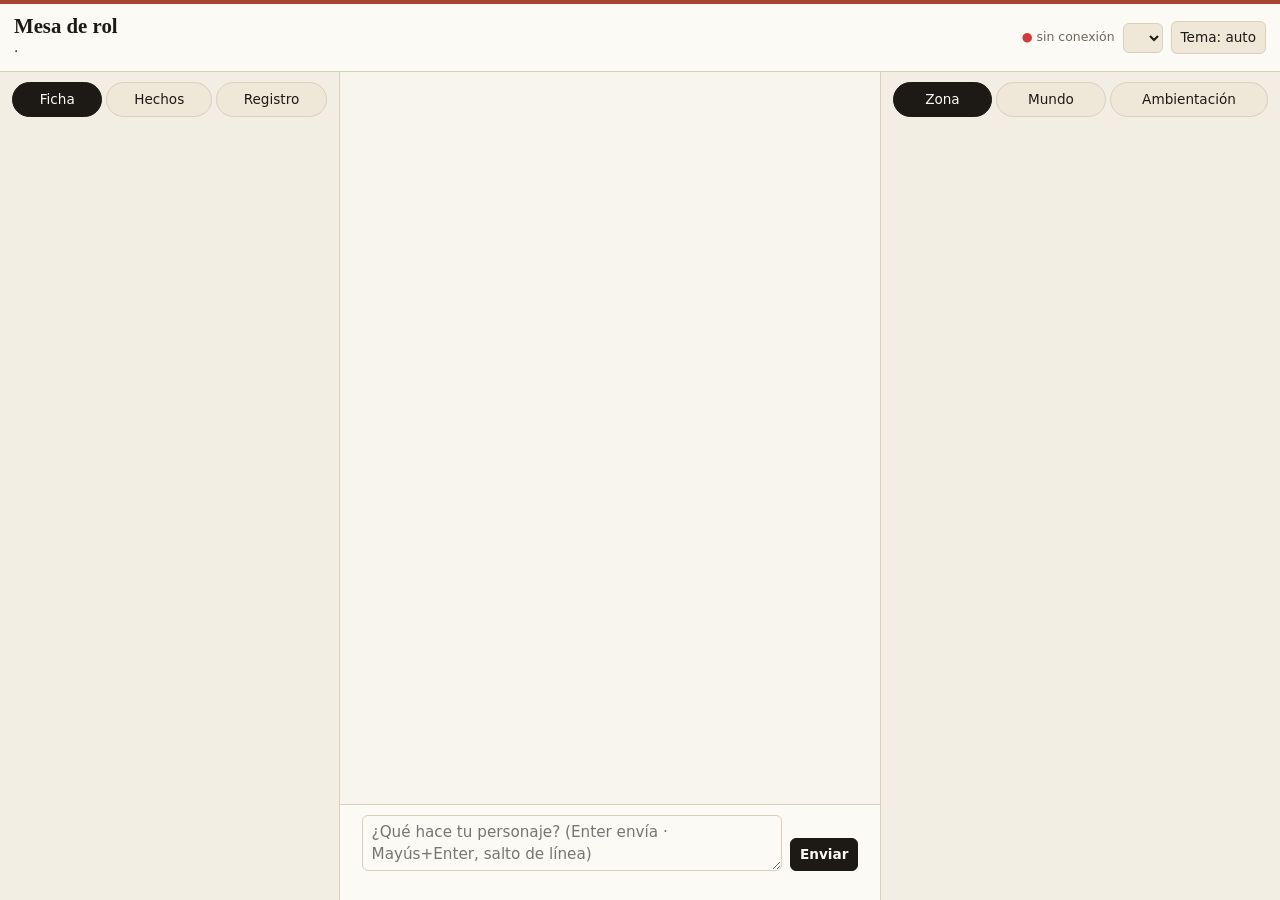
==== commit 9aaee14b: "Chat interactivo activo por defecto en servir y selector de CLI en el visor - `bin/mesa servir` arra" ====
--- a/mesa/recursos/visor/index.html
+++ b/mesa/recursos/visor/index.html
@@ -78,7 +78,11 @@
           </div>
         </div>
         <div class="composer-pie">
-          <span id="estado-narrador" class="texto-3" aria-live="polite"></span>
+          <div class="composer-narrador">
+            <label for="selector-agente" class="oculto-visual">Agente narrador</label>
+            <select id="selector-agente" title="Elegir CLI narrador (ACP)" hidden></select>
+            <span id="estado-narrador" class="texto-3" aria-live="polite"></span>
+          </div>
           <button type="button" id="sesion-nueva" class="enlace" hidden title="El narrador empieza una sesión nueva y retoma desde la memoria de la historia">Sesión nueva del narrador</button>
         </div>
       </form>
--- a/visor/estilo.css
+++ b/visor/estilo.css
@@ -230,7 +230,9 @@
 .composer-botones { display: flex; flex-direction: column; gap: 4px; }
 button.principal { background: var(--texto); color: var(--superficie); border-color: var(--texto); font-weight: 600; }
 button.enlace { background: none; border: 0; padding: 0; color: var(--texto-3); text-decoration: underline; font-size: 0.75rem; }
-.composer-pie { display: flex; justify-content: space-between; gap: 8px; max-width: 830px; margin: 4px auto 0; font-size: 0.78rem; min-height: 1.2em; }
+.composer-pie { display: flex; justify-content: space-between; align-items: center; gap: 8px; max-width: 830px; margin: 4px auto 0; font-size: 0.78rem; min-height: 1.4em; }
+.composer-narrador { display: flex; align-items: center; gap: 8px; }
+#selector-agente { font-size: 0.75rem; padding: 1px 6px; height: auto; }
 .composer-aviso { max-width: 830px; margin: 2px auto 6px; font-size: 0.85rem; }
 
 /* dados */
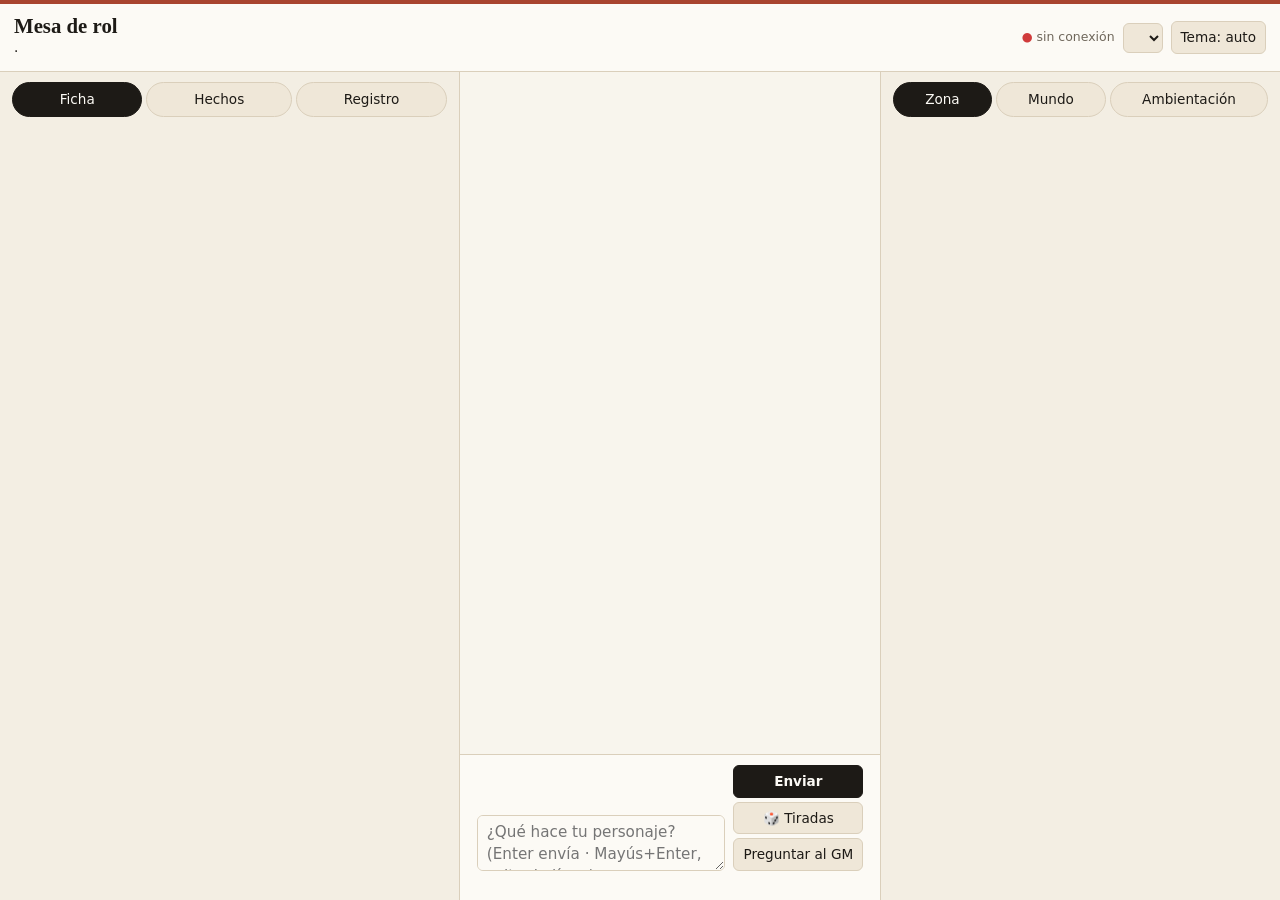
==== commit ef345009: "Visor: papeles de la sala, ficha fiel al motor y construcción de personaje Juego como (reclamo), sel" ====
--- a/mesa/recursos/visor/index.html
+++ b/mesa/recursos/visor/index.html
@@ -16,8 +16,10 @@
     <div id="reloj" class="reloj"></div>
     <div class="barra-controles">
       <span id="conexion" class="conexion" data-estado="conectando">conectando…</span>
+      <span id="conectados" class="conectados" title="Jugadores conectados en la partida" hidden></span>
       <label class="oculto-visual" for="selector-partida">Partida</label>
       <select id="selector-partida"></select>
+      <button id="boton-campana" type="button" title="Crear campaña nueva o definir qué ambiente quieren jugar" hidden>+ Campaña / Ambiente</button>
       <button id="boton-tema" type="button" title="Cambiar tema">Tema: auto</button>
     </div>
     <button id="abrir-der" class="abrir-lado" type="button" aria-controls="lado-der" aria-expanded="false">Mapa</button>
@@ -63,22 +65,78 @@
     </aside>
 
     <main class="centro" aria-label="Chat de la partida">
+      <section id="panel-campana" class="panel-campana" hidden aria-label="Configurar campaña y ambiente">
+        <form id="form-campana" class="form-campana">
+          <header class="form-campana-cabeza">
+            <div>
+              <span class="eyebrow">Sesión cero · D&D 2024 (6 características)</span>
+              <h2>¿Qué campaña y ambiente quieren jugar?</h2>
+            </div>
+            <button type="button" id="cerrar-campana" title="Cerrar">✕</button>
+          </header>
+          <div class="campana-modos">
+            <label class="marcar"><input type="radio" name="campana-modo" value="nueva" checked> Crear campaña nueva</label>
+            <label class="marcar"><input type="radio" name="campana-modo" value="configurar"> Configurar la partida actual</label>
+          </div>
+          <div class="campana-presets">
+            <span class="texto-3">Ideas rápidas:</span>
+            <button type="button" class="mini" data-preset="cripta">Fantasía oscura</button>
+            <button type="button" class="mini" data-preset="intriga">Intriga urbana</button>
+            <button type="button" class="mini" data-preset="piratas">Piratas y mar astral</button>
+            <button type="button" class="mini" data-preset="isekai">Isekai / Contratos</button>
+          </div>
+          <div class="campana-grid">
+            <label>Título de la campaña
+              <input type="text" id="campana-titulo" maxlength="100" placeholder="Ej.: Crónicas de Ceniza" required>
+            </label>
+            <label>Tono (separado por comas)
+              <input type="text" id="campana-tono" maxlength="160" placeholder="Ej.: aventura, misterio, táctico, humor negro">
+            </label>
+            <label>Época / Mundo
+              <input type="text" id="campana-epoca" maxlength="200" placeholder="Ej.: Fantasía medieval tardía, magia escasa y peligrosa">
+            </label>
+            <label>Lugar donde empezamos
+              <input type="text" id="campana-lugar" maxlength="200" placeholder="Ej.: Ciudad portuaria de Bruma Hundida">
+            </label>
+          </div>
+          <label>Nuestros personajes (Nombre y clase, separados por coma; solo se añaden los nuevos, las fichas que ya existen no se tocan)
+            <input type="text" id="campana-personajes" maxlength="300" placeholder="Ej.: Kael (Guerrero), Lyra (Pícara)">
+          </label>
+          <label>¿De qué quieren que trate la campaña y cómo quieren empezar?
+            <textarea id="campana-idea" rows="3" maxlength="1500" placeholder="Cuéntenle al narrador qué tipo de historia buscan, qué ambiente les gusta, si prefieren más exploración, intriga o combate táctico, y cuál es la situación inicial…"></textarea>
+          </label>
+          <p id="campana-aviso" class="memoria-aviso" aria-live="polite"></p>
+          <div class="campana-acciones">
+            <button type="submit" id="campana-arrancar" class="principal" data-iniciar="si">Crear y que el Narrador arme la Escena 1</button>
+            <button type="submit" id="campana-guardar" data-iniciar="no">Solo guardar ambiente</button>
+          </div>
+        </form>
+      </section>
       <div id="chat" class="chat">
         <div id="chat-historial"></div>
         <div id="chat-vivo" aria-live="polite"></div>
       </div>
       <form id="composer" class="composer">
         <p id="composer-aviso" class="composer-aviso texto-3" hidden></p>
+        <div id="sala-acceso" class="composer-sala" hidden>
+          <label for="clave-sala-input">Clave de sala:</label>
+          <input type="password" id="clave-sala-input" placeholder="Pega el código de invitación" autocomplete="off">
+          <button type="submit" id="entrar-sala" class="principal">Entrar a la mesa</button>
+        </div>
         <div class="composer-fila">
           <label class="oculto-visual" for="mensaje">Tu acción</label>
           <textarea id="mensaje" rows="2" maxlength="4000" placeholder="¿Qué hace tu personaje? (Enter envía · Mayús+Enter, salto de línea)"></textarea>
           <div class="composer-botones">
             <button type="submit" id="enviar" class="principal">Enviar</button>
+            <button type="button" id="abrir-tiradas" title="Abrir panel de tiradas y habilidades (Ctrl+K)">🎲 Tiradas</button>
+            <button type="button" id="preguntar-gm" title="Preguntar al Director fuera de personaje (sin avanzar la escena ni gastar turno)">Preguntar al GM</button>
             <button type="button" id="detener" hidden>Detener</button>
           </div>
         </div>
         <div class="composer-pie">
           <div class="composer-narrador">
+            <label for="selector-jugador" class="oculto-visual">Personaje</label>
+            <select id="selector-jugador" title="Elegir personaje con el que hablas" hidden></select>
             <label for="selector-agente" class="oculto-visual">Agente narrador</label>
             <select id="selector-agente" title="Elegir CLI narrador (ACP)" hidden></select>
             <span id="estado-narrador" class="texto-3" aria-live="polite"></span>
@@ -111,6 +169,41 @@
   </div>
   <div id="velo" class="velo" hidden></div>
 
+  <div id="modal-tiradas" class="modal-tiradas-fondo" role="dialog" aria-modal="true" aria-label="Lanzar dados y pruebas" hidden>
+    <div class="modal-tiradas">
+      <button type="button" id="cerrar-tiradas" class="modal-tiradas-cerrar" title="Cerrar (Esc)">✕</button>
+      <div class="modal-tiradas-busqueda">
+        <span class="icono-buscar" aria-hidden="true">⌕</span>
+        <input type="search" id="buscar-tirada" placeholder="Buscar tirada… (Percepción, Sigilo, Iniciativa, Ataque, Salvación, Strength…)" autocomplete="off">
+      </div>
+      <div class="modal-tiradas-barra">
+        <label class="tirada-ctrl">Personaje
+          <select id="tirada-quien"></select>
+        </label>
+        <div class="tirada-modos" role="group" aria-label="Modo de tirada">
+          <button type="button" data-modo-tirada="normal" class="activo">Normal</button>
+          <button type="button" data-modo-tirada="ventaja">Ventaja</button>
+          <button type="button" data-modo-tirada="desventaja">Desventaja</button>
+        </div>
+        <label class="tirada-ctrl">CD / CA
+          <input type="number" id="tirada-cd" min="1" max="35" placeholder="Opc.">
+        </label>
+        <label class="tirada-ctrl">Objetivo
+          <input type="text" id="tirada-objetivo" maxlength="40" placeholder="Nombre (obligatorio si hay enemigos)">
+        </label>
+        <label class="tirada-check" title="Si está activo, el Narrador responde automáticamente a esta tirada en el chat">
+          <input type="checkbox" id="tirada-narrar"> Narrar con GM
+        </label>
+      </div>
+      <p id="tirada-estado" class="tirada-estado" aria-live="polite" hidden></p>
+      <div id="catalogo-tiradas" class="catalogo-tiradas"></div>
+    </div>
+  </div>
+
+  <div id="modal-ddb" class="modal-tiradas-fondo" role="dialog" aria-modal="true" aria-label="Hoja de personaje D&D Beyond" hidden>
+    <div id="contenido-ddb" class="ddb-modal"></div>
+  </div>
+
   <script type="module" src="/visor/app.js"></script>
 </body>
 </html>
--- a/visor/estilo.css
+++ b/visor/estilo.css
@@ -134,6 +134,7 @@
 .conexion::before { content: "●"; margin-right: 4px; }
 .conexion[data-estado="vivo"]::before { color: var(--bien); }
 .conexion[data-estado="caido"]::before { color: var(--critico); }
+.conectados { font-size: 0.78rem; color: var(--texto-2); background: var(--superficie-2); border: 1px solid var(--borde); border-radius: 999px; padding: 2px 8px; white-space: nowrap; }
 .franja {
   display: flex; flex-wrap: wrap; gap: 4px 16px; justify-content: space-between; align-items: baseline;
   padding: 8px 14px; border-bottom: 1px solid var(--borde); font-size: 0.88rem;
@@ -153,7 +154,7 @@
 .franja-escena { margin: 2px 0 0; font-size: 0.85rem; white-space: nowrap; overflow: hidden; text-overflow: ellipsis; }
 .abrir-lado { display: none; position: relative; }
 .abrir-lado.con-novedad::after { content: "•"; color: var(--oro); font-weight: 700; margin-left: 4px; }
-.mesa { flex: 1; min-height: 0; display: grid; grid-template-columns: minmax(280px, 340px) minmax(0, 1fr) minmax(300px, 400px); }
+.mesa { flex: 1; min-height: 0; display: grid; grid-template-columns: minmax(390px, 460px) minmax(0, 1fr) minmax(320px, 400px); }
 .lado { overflow-y: auto; padding: 0 12px 16px; background: var(--fondo); min-width: 0; overscroll-behavior: contain; }
 .lado-izq { border-right: 1px solid var(--borde); }
 .lado-der { border-left: 1px solid var(--borde); }
@@ -228,12 +229,533 @@
 .composer-fila { display: flex; gap: 8px; align-items: flex-end; max-width: 830px; margin: 0 auto; }
 .composer-fila textarea { flex: 1; min-height: 46px; max-height: 30vh; font-size: 0.95rem; }
 .composer-botones { display: flex; flex-direction: column; gap: 4px; }
+#preguntar-gm[aria-pressed="true"] { border-color: var(--acento); color: var(--acento); font-weight: 600; background: var(--superficie-2); }
+.etiqueta-ooc { display: inline-block; font-size: 0.72rem; padding: 1px 6px; border-radius: 4px; border: 1px dashed var(--acento); color: var(--acento); margin-right: 6px; font-weight: 600; }
 button.principal { background: var(--texto); color: var(--superficie); border-color: var(--texto); font-weight: 600; }
 button.enlace { background: none; border: 0; padding: 0; color: var(--texto-3); text-decoration: underline; font-size: 0.75rem; }
 .composer-pie { display: flex; justify-content: space-between; align-items: center; gap: 8px; max-width: 830px; margin: 4px auto 0; font-size: 0.78rem; min-height: 1.4em; }
-.composer-narrador { display: flex; align-items: center; gap: 8px; }
-#selector-agente { font-size: 0.75rem; padding: 1px 6px; height: auto; }
+.composer-narrador { display: flex; align-items: center; gap: 8px; flex-wrap: wrap; }
+#selector-agente, #selector-jugador { font-size: 0.75rem; padding: 1px 6px; height: auto; }
 .composer-aviso { max-width: 830px; margin: 2px auto 6px; font-size: 0.85rem; }
+.composer-sala { display: flex; gap: 8px; align-items: center; max-width: 830px; margin: 4px auto 6px; font-size: 0.85rem; }
+.composer-sala input { flex: 1; max-width: 260px; padding: 4px 8px; border: 1px solid var(--borde); border-radius: 6px; background: var(--superficie-2); color: var(--texto); font-size: 0.85rem; }
+.panel-campana { border-bottom: 1px solid var(--borde); background: var(--superficie); padding: 14px clamp(14px, 4%, 40px); overflow-y: auto; max-height: 75vh; }
+.form-campana { max-width: 780px; margin: 0 auto; display: flex; flex-direction: column; gap: 10px; font-size: 0.86rem; }
+.form-campana-cabeza { display: flex; justify-content: space-between; align-items: flex-start; gap: 10px; }
+.form-campana-cabeza h2 { margin: 2px 0 0; font-size: 1.08rem; }
+.campana-modos, .campana-presets, .campana-acciones { display: flex; flex-wrap: wrap; gap: 8px; align-items: center; }
+.campana-grid { display: grid; grid-template-columns: repeat(auto-fit, minmax(240px, 1fr)); gap: 8px 12px; }
+.form-campana label { display: flex; flex-direction: column; gap: 4px; font-weight: 600; color: var(--texto-2); }
+.form-campana label.marcar { flex-direction: row; align-items: center; font-weight: 500; }
+.form-campana input[type="text"], .form-campana textarea { width: 100%; padding: 6px 8px; border: 1px solid var(--borde); border-radius: 6px; background: var(--superficie-2); color: var(--texto); font: inherit; font-weight: 400; }
+.chat-vacio-acciones { margin-top: 12px; display: flex; justify-content: center; gap: 8px; }
+
+/* modal de tiradas (estilo Friends & Fables) */
+.modal-tiradas-fondo {
+  position: fixed; inset: 0; z-index: 90;
+  background: rgb(6 8 12 / 0.76); backdrop-filter: blur(3px);
+  display: flex; align-items: center; justify-content: center; padding: 18px;
+}
+.modal-tiradas {
+  position: relative; width: min(1040px, 96vw); max-height: 88vh;
+  background: #0d1218; color: #ece7dc;
+  border: 1px solid #28303b; border-radius: 12px;
+  box-shadow: 0 20px 60px rgb(0 0 0 / 0.65);
+  padding: 22px 24px 20px; display: flex; flex-direction: column; gap: 12px; overflow: hidden;
+}
+.modal-tiradas-cerrar {
+  position: absolute; top: 8px; right: 10px;
+  background: transparent; border: 0; color: #9aa3ae; font-size: 1.05rem; padding: 4px 8px;
+}
+.modal-tiradas-cerrar:hover { color: #fff; }
+.modal-tiradas-busqueda {
+  display: flex; align-items: center; gap: 10px;
+  background: #0a0e13; border: 1.5px solid #c99a49; border-radius: 8px;
+  padding: 8px 14px;
+}
+.modal-tiradas-busqueda .icono-buscar { color: #9aa3ae; font-size: 1.1rem; }
+.modal-tiradas-busqueda input {
+  flex: 1; background: transparent; border: 0; color: #f3eee3; font: inherit; font-size: 0.95rem; outline: none;
+}
+.modal-tiradas-busqueda input::placeholder { color: #7d8590; }
+.modal-tiradas-barra {
+  display: flex; flex-wrap: wrap; gap: 10px 14px; align-items: center; justify-content: space-between;
+  padding: 6px 10px; background: #141b23; border: 1px solid #232c37; border-radius: 8px; font-size: 0.8rem;
+}
+.tirada-ctrl { display: flex; align-items: center; gap: 6px; color: #adb6c2; font-weight: 500; }
+.tirada-ctrl select, .tirada-ctrl input {
+  background: #1d2530; color: #f1ece2; border: 1px solid #313c4a; border-radius: 6px; padding: 3px 8px; font-size: 0.8rem;
+}
+.tirada-ctrl input[type="number"] { width: 64px; }
+.tirada-ctrl input[type="text"] { width: 120px; }
+.tirada-modos { display: inline-flex; border: 1px solid #313c4a; border-radius: 6px; overflow: hidden; }
+.tirada-modos button {
+  background: #182029; color: #adb6c2; border: 0; border-right: 1px solid #313c4a; border-radius: 0; padding: 4px 10px; font-size: 0.78rem;
+}
+.tirada-modos button:last-child { border-right: 0; }
+.tirada-modos button.activo { background: #c99a49; color: #0d1218; font-weight: 700; }
+.tirada-check { display: flex; align-items: center; gap: 5px; color: #c7cfd9; cursor: pointer; }
+.tirada-estado { margin: 0; font-size: 0.84rem; color: #e2b86b; padding: 2px 4px; }
+.catalogo-tiradas { overflow-y: auto; padding-right: 4px; display: flex; flex-direction: column; gap: 16px; }
+.seccion-tiradas h3 {
+  font-family: var(--sans); font-size: 0.73rem; letter-spacing: 0.12em; text-transform: uppercase;
+  color: #8c96a4; margin: 0 0 8px; font-weight: 700;
+}
+.grilla-tiradas {
+  display: grid; grid-template-columns: repeat(3, minmax(0, 1fr)); gap: 9px;
+}
+@media (max-width: 760px) { .grilla-tiradas { grid-template-columns: repeat(2, minmax(0, 1fr)); } }
+@media (max-width: 480px) { .grilla-tiradas { grid-template-columns: 1fr; } }
+.boton-tirada {
+  display: flex; align-items: center; justify-content: space-between; gap: 10px;
+  background: #232931; color: #ece7dc; border: 1px solid #2f3742; border-radius: 7px;
+  padding: 11px 14px; text-align: left; font-size: 0.88rem; font-weight: 600;
+  transition: background 0.12s, border-color 0.12s, transform 0.08s;
+}
+.boton-tirada:hover { background: #2c343e; border-color: #c99a49; }
+.boton-tirada:active { transform: scale(0.99); }
+.boton-tirada-izq { display: flex; align-items: center; gap: 10px; min-width: 0; }
+.boton-tirada-icono { color: #d8a657; font-size: 1.05rem; flex: none; width: 20px; text-align: center; }
+.boton-tirada-textos { display: flex; flex-direction: column; min-width: 0; }
+.boton-tirada-titulo { white-space: nowrap; overflow: hidden; text-overflow: ellipsis; }
+.boton-tirada-sub { font-size: 0.71rem; color: #8e98a4; font-weight: 400; }
+.boton-tirada-mod {
+  font-size: 0.82rem; font-weight: 700; color: #e2b86b; background: #161b22;
+  border: 1px solid #323b46; border-radius: 5px; padding: 2px 7px; flex: none;
+}
+.boton-tirada-mod.comp { border-color: #c99a49; color: #f4cb78; }
+
+/* Hoja de personaje estilo D&D Beyond */
+.ddb-selector-pjs { display: flex; flex-wrap: wrap; gap: 6px; margin-bottom: 10px; align-items: center; justify-content: space-between; }
+.ddb-selector-tabs { display: flex; flex-wrap: wrap; gap: 6px; }
+.ddb-selector-tabs button { font-size: 0.84rem; padding: 5px 12px; border-radius: 6px; font-weight: 700; }
+.ddb-selector-tabs button.activo { background: #1b9af7; color: #fff; border-color: #1b9af7; }
+.ddb-hoja {
+  --ddb-azul: #1b9af7;
+  --ddb-borde: #5bb6f5;
+  --ddb-fondo-caja: #ffffff;
+  --ddb-texto: #14181f;
+  --ddb-sub: #4b5563;
+  --ddb-linea: #d8e1eb;
+  color: var(--ddb-texto);
+  background: #eef2f6;
+  border: 1px solid #cbd5e1;
+  border-radius: 10px;
+  overflow: hidden;
+  font-family: var(--sans);
+  box-shadow: 0 4px 16px rgb(0 0 0 / 0.08);
+}
+:root[data-theme="dark"] .ddb-hoja {
+  --ddb-fondo-caja: #181e26;
+  --ddb-texto: #f0f4f8;
+  --ddb-sub: #9ca7b4;
+  --ddb-linea: #2b3543;
+  background: #10141a;
+  border-color: #2b3543;
+}
+@media (prefers-color-scheme: dark) {
+  :root:where(:not([data-theme="light"])) .ddb-hoja {
+    --ddb-fondo-caja: #181e26;
+    --ddb-texto: #f0f4f8;
+    --ddb-sub: #9ca7b4;
+    --ddb-linea: #2b3543;
+    background: #10141a;
+    border-color: #2b3543;
+  }
+}
+.ddb-banner {
+  background: #1f2328; color: #fff; padding: 12px 14px;
+  display: flex; flex-wrap: wrap; gap: 10px; align-items: center; justify-content: space-between;
+}
+.ddb-identidad { display: flex; align-items: center; gap: 12px; }
+.ddb-avatar {
+  width: 46px; height: 46px; border-radius: 8px; border: 2px solid var(--ddb-azul);
+  background: var(--color, #1b9af7); color: #fff; font-weight: 800; font-size: 1.35rem;
+  display: grid; place-items: center; flex: none;
+}
+.ddb-identidad h3 { font-family: var(--sans); font-size: 1.22rem; font-weight: 800; color: #fff; margin: 0; }
+.ddb-identidad p { margin: 2px 0 0; font-size: 0.82rem; color: #cbd5e1; }
+.ddb-banner-botones { display: flex; flex-wrap: wrap; gap: 6px; align-items: center; }
+.ddb-btn-top {
+  background: #14171a; color: #f1f5f9; border: 1px solid #47525f; border-radius: 6px;
+  padding: 6px 10px; font-size: 0.76rem; font-weight: 700; letter-spacing: 0.03em; text-transform: uppercase;
+  display: inline-flex; align-items: center; gap: 5px;
+}
+.ddb-btn-top:hover { border-color: var(--ddb-azul); color: #fff; background: #1d242c; }
+.ddb-btn-top.destacado { border-color: var(--ddb-azul); background: #16283a; color: #fff; }
+.ddb-btn-top .ico { color: var(--ddb-azul); }
+.ddb-cuerpo { padding: 12px; display: flex; flex-direction: column; gap: 12px; }
+.ddb-fila-top { display: flex; flex-direction: column; gap: 12px; }
+.ddb-hoja.completa .ddb-fila-top { flex-direction: row; flex-wrap: wrap; align-items: stretch; }
+.ddb-atributos {
+  display: grid; grid-template-columns: repeat(3, minmax(0, 1fr)); gap: 10px 8px;
+}
+.ddb-hoja.completa .ddb-atributos {
+  grid-template-columns: repeat(6, minmax(92px, 1fr)); flex: 1 1 580px;
+}
+.ddb-attr {
+  background: var(--ddb-fondo-caja); border: 1.5px solid var(--ddb-borde); border-radius: 9px;
+  padding: 8px 6px 15px; text-align: center; position: relative; cursor: pointer;
+  display: flex; flex-direction: column; align-items: center; justify-content: center;
+  transition: transform 0.08s, box-shadow 0.12s;
+}
+.ddb-attr:hover { transform: translateY(-1px); box-shadow: 0 3px 10px rgb(27 154 247 / 0.25); }
+.ddb-attr-lbl { font-size: 0.68rem; font-weight: 800; letter-spacing: 0.04em; text-transform: uppercase; color: var(--ddb-sub); }
+.ddb-attr-mod { font-size: 1.55rem; font-weight: 800; line-height: 1.15; margin: 3px 0 4px; color: var(--ddb-texto); }
+.ddb-attr-score {
+  position: absolute; bottom: -8px; background: var(--ddb-fondo-caja);
+  border: 1.5px solid var(--ddb-borde); border-radius: 999px;
+  padding: 1px 11px; font-size: 0.82rem; font-weight: 800; color: var(--ddb-texto);
+}
+.ddb-top-widgets {
+  display: grid; grid-template-columns: repeat(4, minmax(0, 1fr)); gap: 8px;
+}
+.ddb-hoja.completa .ddb-top-widgets {
+  display: flex; flex-wrap: wrap; gap: 8px; flex: 1 1 420px; align-items: stretch;
+}
+.ddb-widget {
+  background: var(--ddb-fondo-caja); border: 1.5px solid var(--ddb-borde); border-radius: 9px;
+  padding: 7px 8px; text-align: center; display: flex; flex-direction: column; justify-content: space-between; min-width: 78px;
+}
+.ddb-widget-lbl { font-size: 0.66rem; font-weight: 800; text-transform: uppercase; color: var(--ddb-sub); letter-spacing: 0.03em; }
+.ddb-widget-val { font-size: 1.35rem; font-weight: 800; color: var(--ddb-texto); margin: 2px 0; }
+.ddb-widget-val small { font-size: 0.78rem; font-weight: 600; color: var(--ddb-sub); }
+.ddb-hp-box {
+  grid-column: 1 / -1;
+  background: var(--ddb-fondo-caja); border: 1.5px solid var(--ddb-borde); border-radius: 9px;
+  padding: 8px 12px; display: flex; align-items: center; gap: 14px; flex: 1 1 250px; justify-content: space-between;
+}
+.ddb-hp-controles { display: flex; flex-direction: column; gap: 4px; width: 78px; }
+.ddb-hp-controles button { font-size: 0.68rem; padding: 3px 6px; font-weight: 800; text-transform: uppercase; border-radius: 5px; }
+.ddb-hp-controles button.heal { color: #16a34a; border-color: #86efac; }
+.ddb-hp-controles button.dmg { color: #dc2626; border-color: #fca5a5; }
+.ddb-hp-controles input { width: 100%; text-align: center; font-size: 0.84rem; font-weight: 700; padding: 2px 4px; border: 1px solid var(--ddb-linea); border-radius: 5px; background: transparent; color: var(--ddb-texto); }
+.ddb-hp-nums { display: flex; gap: 14px; align-items: center; text-align: center; }
+.ddb-hp-nums .lbl { font-size: 0.66rem; font-weight: 800; color: var(--ddb-sub); text-transform: uppercase; display: block; }
+.ddb-hp-nums .big { font-size: 1.55rem; font-weight: 800; font-variant-numeric: tabular-nums; }
+.ddb-hp-title { font-size: 0.7rem; font-weight: 800; text-transform: uppercase; color: var(--ddb-sub); text-align: center; margin-top: 2px; }
+.ddb-caja {
+  background: var(--ddb-fondo-caja); border: 1.5px solid var(--ddb-borde); border-radius: 9px;
+  padding: 10px 12px; display: flex; flex-direction: column; gap: 8px;
+}
+.ddb-caja-pie {
+  font-size: 0.72rem; font-weight: 800; text-transform: uppercase; letter-spacing: 0.06em;
+  color: var(--ddb-texto); text-align: center; padding-top: 6px; border-top: 1px solid var(--ddb-linea); margin-top: auto;
+}
+.ddb-saves-grid { display: grid; grid-template-columns: repeat(2, minmax(0, 1fr)); gap: 7px 10px; }
+.ddb-save-item {
+  display: flex; align-items: center; justify-content: space-between; gap: 6px;
+  padding: 5px 8px; border: 1px solid var(--ddb-linea); border-radius: 7px; background: transparent;
+  cursor: pointer; font-size: 0.86rem; color: var(--ddb-texto);
+}
+.ddb-save-item:hover { border-color: var(--ddb-azul); background: rgb(27 154 247 / 0.08); }
+.ddb-dot { width: 10px; height: 10px; border-radius: 50%; border: 1.5px solid var(--ddb-sub); display: inline-block; flex: none; }
+.ddb-dot.activo { background: var(--ddb-texto); border-color: var(--ddb-texto); }
+.ddb-dot.pericia { background: var(--ddb-azul); border-color: var(--ddb-azul); box-shadow: 0 0 0 2px rgb(27 154 247 / 0.25); }
+.ddb-save-abbr { font-weight: 800; font-size: 0.82rem; margin-right: auto; margin-left: 4px; }
+.ddb-mod-pill {
+  border: 1px solid var(--ddb-borde); border-radius: 6px; padding: 2px 8px;
+  font-weight: 800; font-size: 0.85rem; font-variant-numeric: tabular-nums; background: var(--ddb-fondo-caja);
+}
+.ddb-senses-list { display: flex; flex-direction: column; gap: 6px; }
+.ddb-sense-row {
+  display: flex; align-items: center; gap: 10px; border: 1px solid var(--ddb-linea); border-radius: 999px; padding: 3px 12px 3px 4px; font-size: 0.78rem; font-weight: 700; text-transform: uppercase;
+}
+.ddb-sense-val {
+  min-width: 32px; height: 26px; border-radius: 999px; border: 1.5px solid var(--ddb-borde);
+  display: grid; place-items: center; font-weight: 800; font-size: 0.88rem;
+}
+.ddb-skills-head, .ddb-skill-row {
+  display: grid; grid-template-columns: 18px 38px minmax(0, 1fr) auto; gap: 8px; align-items: center;
+}
+.ddb-skills-head { font-size: 0.66rem; font-weight: 800; text-transform: uppercase; color: var(--ddb-sub); padding: 0 6px 4px; border-bottom: 1px solid var(--ddb-linea); }
+.ddb-skills-list { display: flex; flex-direction: column; gap: 2px; }
+.ddb-skill-row {
+  padding: 5px 6px; border: 0; border-bottom: 1px solid var(--ddb-linea); border-radius: 5px;
+  background: transparent; color: var(--ddb-texto); text-align: left; font-size: 0.88rem; cursor: pointer;
+}
+.ddb-skill-row:hover { background: rgb(27 154 247 / 0.1); }
+.ddb-skill-mod { font-size: 0.74rem; font-weight: 800; color: var(--ddb-sub); text-transform: uppercase; }
+.ddb-skill-name { font-weight: 600; white-space: nowrap; overflow: hidden; text-overflow: ellipsis; }
+.ddb-combat-strip { display: grid; grid-template-columns: repeat(2, minmax(0, 1fr)); gap: 8px; }
+.ddb-hoja.completa .ddb-combat-strip { display: flex; flex-wrap: wrap; gap: 8px; align-items: stretch; }
+.ddb-ac-shield {
+  background: var(--ddb-fondo-caja); border: 2px solid var(--ddb-borde);
+  border-radius: 10px 10px 22px 22px; padding: 7px 14px; text-align: center; min-width: 82px;
+  display: flex; flex-direction: column; justify-content: center;
+}
+.ddb-tabs-nav { display: flex; flex-wrap: wrap; gap: 4px; border-bottom: 2px solid var(--ddb-linea); }
+.ddb-tabs-nav button {
+  background: transparent; border: 0; border-bottom: 3px solid transparent; border-radius: 0;
+  padding: 7px 10px; font-size: 0.78rem; font-weight: 800; text-transform: uppercase; color: var(--ddb-sub);
+}
+.ddb-tabs-nav button.activo { color: var(--ddb-texto); border-bottom-color: var(--ddb-azul); }
+.ddb-tabla-ataques { width: 100%; border-collapse: collapse; font-size: 0.86rem; }
+.ddb-tabla-ataques th { font-size: 0.68rem; text-transform: uppercase; color: var(--ddb-sub); text-align: left; padding: 6px; border-bottom: 1px solid var(--ddb-linea); }
+.ddb-tabla-ataques td { padding: 8px 6px; border-bottom: 1px solid var(--ddb-linea); vertical-align: middle; }
+.ddb-atk-name { font-weight: 700; font-size: 0.9rem; display: block; }
+.ddb-atk-sub { font-size: 0.75rem; color: var(--ddb-sub); display: block; margin-top: 1px; }
+.ddb-roll-btn {
+  background: var(--ddb-fondo-caja); border: 1.5px solid var(--ddb-borde); border-radius: 6px;
+  padding: 4px 10px; font-weight: 800; font-size: 0.86rem; color: var(--ddb-texto); cursor: pointer; white-space: nowrap;
+}
+.ddb-roll-btn:hover { background: var(--ddb-azul); color: #fff; }
+.ddb-prof-bloque { font-size: 0.84rem; border-bottom: 1px solid var(--ddb-linea); padding: 6px 0; line-height: 1.45; }
+.ddb-prof-bloque b { display: block; font-size: 0.7rem; text-transform: uppercase; color: var(--ddb-sub); margin-bottom: 2px; }
+/* Modal hoja completa D&D Beyond de 3 columnas */
+.ddb-modal {
+  width: min(1320px, 98vw); max-height: 94vh; overflow-y: auto; border-radius: 12px; position: relative;
+}
+.ddb-hoja.completa .ddb-columnas {
+  display: grid; grid-template-columns: 260px 310px minmax(0, 1fr); gap: 12px; align-items: start;
+}
+@media (max-width: 1040px) {
+  .ddb-hoja.completa .ddb-columnas { grid-template-columns: 1fr; }
+}
+.ddb-col-izq, .ddb-col-der { display: flex; flex-direction: column; gap: 12px; }
+
+/* Lista Characters estilo Friends & Fables + Tarjeta de Observación Visual (Lore / Fog of Identity) */
+.ff-characters-panel {
+  background: #0e131a; color: #e6edf3; border: 1px solid #242e3c; border-radius: 10px;
+  padding: 12px; margin-bottom: 12px; font-family: var(--sans);
+}
+.ff-characters-head {
+  display: flex; justify-content: space-between; align-items: center; margin-bottom: 8px;
+  font-size: 0.78rem; font-weight: 700; color: #9aa4b2; letter-spacing: 0.04em; text-transform: uppercase;
+}
+.ff-characters-lista { display: flex; flex-direction: column; gap: 6px; }
+.ff-char-row {
+  display: flex; align-items: center; justify-content: space-between; gap: 10px; width: 100%;
+  background: #141b24; color: #e6edf3; border: 1px solid #232d3b; border-radius: 8px;
+  padding: 8px 10px; text-align: left; cursor: pointer; transition: border-color 0.12s, background 0.12s;
+}
+.ff-char-row:hover { border-color: #c99a49; background: #1a2330; }
+.ff-char-row.activo { border-color: #1b9af7; background: #162231; }
+.ff-char-row-izq { display: flex; align-items: center; gap: 10px; min-width: 0; }
+.ff-char-mini-avatar {
+  width: 36px; height: 36px; border-radius: 50%; background: var(--c, #334155); color: #fff;
+  border: 1.5px solid #475569; font-weight: 800; font-size: 0.95rem; display: grid; place-items: center; flex: none;
+}
+.ff-char-mini-avatar.desconocido { background: #1e293b; color: #94a3b8; border-style: dashed; }
+.ff-char-textos { display: flex; flex-direction: column; min-width: 0; }
+.ff-char-nombre { font-size: 0.88rem; font-weight: 700; color: #f3eee3; white-space: nowrap; overflow: hidden; text-overflow: ellipsis; }
+.ff-char-sub { font-size: 0.74rem; color: #8e98a4; white-space: nowrap; overflow: hidden; text-overflow: ellipsis; }
+.ff-char-badge {
+  font-size: 0.68rem; font-weight: 700; padding: 2px 8px; border-radius: 6px; flex: none; text-transform: uppercase; letter-spacing: 0.03em;
+}
+.ff-char-badge.player { background: #1e3a5f; color: #7dd3fc; border: 1px solid #2563eb; }
+.ff-char-badge.party { background: #16302b; color: #6ee7b7; border: 1px solid #059669; }
+.ff-char-badge.npc { background: #3b2f1e; color: #fcd34d; border: 1px solid #d97706; }
+.ff-char-badge.unknown { background: #1f2937; color: #9ca3af; border: 1px dashed #4b5563; }
+.ff-observacion-card {
+  background: #10151c; color: #e6edf3; border: 1px solid #2b3646; border-radius: 10px;
+  padding: 14px; display: flex; flex-direction: column; gap: 12px; font-family: var(--sans);
+}
+.ff-obs-aviso {
+  font-size: 0.76rem; color: #d8a657; background: #1f1a12; border: 1px dashed #85622a;
+  border-radius: 7px; padding: 7px 10px; line-height: 1.4;
+}
+.ff-obs-grid { display: grid; grid-template-columns: repeat(2, minmax(0, 1fr)); gap: 8px; }
+.ff-obs-item {
+  background: #161d26; border: 1px solid #26313f; border-radius: 7px; padding: 8px 10px;
+}
+.ff-obs-item .lbl { font-size: 0.66rem; text-transform: uppercase; color: #8b95a2; font-weight: 700; display: block; }
+.ff-obs-item .val { font-size: 0.88rem; font-weight: 700; color: #f0f4f8; margin-top: 2px; display: block; }
+
+/* Panel lateral estilo Friends & Fables + Modal con pestañas (Character Sheet / Inventory) */
+.ff-sidebar-card {
+  background: #10151c; color: #e6edf3; border: 1px solid #26303d; border-radius: 10px;
+  padding: 14px; display: flex; flex-direction: column; gap: 14px; font-family: var(--sans);
+}
+.ff-side-header { display: flex; gap: 12px; align-items: center; }
+.ff-side-avatar {
+  width: 48px; height: 48px; border-radius: 50%; border: 2px solid #c99a49;
+  background: var(--color, #1b9af7); color: #fff; font-weight: 800; font-size: 1.35rem;
+  display: grid; place-items: center; flex: none;
+}
+.ff-side-header h3 { font-family: var(--sans); font-size: 1.15rem; font-weight: 700; color: #f3eee3; margin: 0; }
+.ff-side-header p { margin: 2px 0 0; font-size: 0.8rem; color: #8e98a4; }
+.ff-side-bar { display: flex; flex-direction: column; gap: 5px; font-size: 0.8rem; }
+.ff-side-bar-top { display: flex; justify-content: space-between; align-items: center; font-weight: 600; color: #e2e8f0; }
+.ff-side-pista { height: 7px; border-radius: 999px; background: #1e2631; overflow: hidden; }
+.ff-side-relleno { height: 100%; background: #dc2626; border-radius: 999px; transition: width 0.3s; }
+.ff-side-acciones-principales { display: grid; grid-template-columns: 1fr 1fr; gap: 8px; }
+.ff-btn-accion {
+  background: #1a222d; color: #f1ece2; border: 1px solid #323e4f; border-radius: 7px;
+  padding: 8px 10px; font-size: 0.8rem; font-weight: 700; text-align: center;
+  display: inline-flex; align-items: center; justify-content: center; gap: 6px;
+}
+.ff-btn-accion:hover { border-color: #c99a49; background: #222c3a; }
+.ff-btn-accion.oro { border-color: #c99a49; background: #231e14; color: #f5d087; }
+.ff-sec-titulo {
+  font-size: 0.78rem; font-weight: 700; color: #9aa4b2; letter-spacing: 0.04em;
+  display: flex; justify-content: space-between; align-items: center; margin: 0;
+}
+.ff-stats-top { display: grid; grid-template-columns: repeat(3, minmax(0, 1fr)); gap: 8px; }
+.ff-stat-box {
+  background: #161d26; border: 1px solid #26313f; border-radius: 8px; padding: 10px 8px;
+  text-align: center; display: flex; flex-direction: column; align-items: center; gap: 2px;
+}
+.ff-stat-box.clicable { cursor: pointer; }
+.ff-stat-box.clicable:hover { border-color: #c99a49; background: #1c2530; }
+.ff-stat-box .lbl { font-size: 0.72rem; color: #8b95a2; font-weight: 600; text-transform: uppercase; }
+.ff-stat-box .val { font-size: 1.35rem; font-weight: 800; color: #f0f4f8; line-height: 1.15; }
+.ff-stat-box .pill {
+  margin-top: 3px; font-size: 0.76rem; font-weight: 700; padding: 1px 9px;
+  border-radius: 999px; background: #232d3b; color: #d8a657; border: 1px solid #384556;
+}
+.ff-equip-mini-grid { display: grid; grid-template-columns: repeat(3, minmax(0, 1fr)); gap: 8px; }
+.ff-equip-mini {
+  background: #161d26; border: 1px solid #283342; border-radius: 8px; padding: 8px 6px;
+  text-align: center; display: flex; flex-direction: column; align-items: center; gap: 5px; cursor: pointer;
+}
+.ff-equip-mini:hover { border-color: #c99a49; }
+.ff-equip-mini svg { width: 42px; height: 42px; border-radius: 6px; }
+.ff-equip-mini b { font-size: 0.75rem; color: #e6edf3; line-height: 1.2; display: block; }
+.ff-equip-mini small { font-size: 0.68rem; color: #8b95a2; }
+
+/* Modal Friends & Fables (Header + Tabs + Inventory) */
+.ff-modal-shell {
+  background: #0b0f14; color: #e6edf3; border: 1px solid #27313f; border-radius: 12px;
+  overflow: hidden; box-shadow: 0 24px 70px rgb(0 0 0 / 0.75); font-family: var(--sans);
+}
+.ff-modal-top {
+  position: relative; padding: 16px 24px 0; background: #0e131a; border-bottom: 1px solid #222b37;
+  text-align: center;
+}
+.ff-modal-top h2 { font-family: var(--serif); font-size: 1.25rem; color: #f5efe4; margin: 0; }
+.ff-modal-top p.bio {
+  max-width: 680px; margin: 6px auto 12px; font-family: var(--serif); font-style: italic;
+  font-size: 0.88rem; color: #9ca7b4; line-height: 1.4;
+}
+.ff-modal-cerrar {
+  position: absolute; top: 12px; right: 14px; background: transparent; border: 0;
+  color: #9ca7b4; font-size: 1.15rem; padding: 4px 8px;
+}
+.ff-modal-cerrar:hover { color: #fff; }
+.ff-modal-pjs { position: absolute; top: 12px; left: 16px; display: flex; gap: 6px; }
+.ff-modal-tabs {
+  display: flex; justify-content: center; gap: 28px; flex-wrap: wrap; margin-top: 8px;
+}
+.ff-modal-tabs button {
+  background: transparent; border: 0; border-bottom: 2.5px solid transparent; border-radius: 0;
+  padding: 8px 6px 10px; font-size: 0.86rem; font-weight: 600; color: #8e98a4;
+}
+.ff-modal-tabs button:hover { color: #e6edf3; }
+.ff-modal-tabs button.activo { color: #f5d087; border-bottom-color: #d8a657; }
+.ff-modal-body { padding: 18px 22px 24px; max-height: 78vh; overflow-y: auto; }
+
+/* Vista Inventory (Equipped Items paper-doll + Currency + Stats + Carrying Capacity + Cards) */
+.ff-inv-top {
+  display: grid; grid-template-columns: minmax(320px, 1fr) minmax(320px, 1fr); gap: 16px; margin-bottom: 18px;
+}
+@media (max-width: 820px) { .ff-inv-top { grid-template-columns: 1fr; } }
+.ff-panel-box {
+  background: #0f141c; border: 1px solid #1f2937; border-radius: 10px; padding: 16px;
+}
+.ff-panel-box h3 {
+  font-family: var(--serif); font-size: 1.05rem; text-align: center; color: #f3eee3; margin: 0 0 14px;
+}
+.ff-paperdoll {
+  display: grid; grid-template-columns: repeat(3, 82px); gap: 10px; justify-content: center; margin: 0 auto;
+}
+.ff-slot {
+  width: 82px; height: 82px; border-radius: 8px; background: #94a3b8; color: #334155;
+  border: 1.5px solid #64748b; display: flex; flex-direction: column; align-items: center; justify-content: center;
+  font-size: 0.72rem; font-weight: 600; text-align: center; padding: 4px; position: relative; overflow: hidden;
+}
+.ff-slot.vacio-grid { background: transparent; border: 0; pointer-events: none; }
+.ff-slot.ocupado {
+  background: #161d26; border-color: #c99a49; color: #f3eee3; cursor: pointer; padding: 0;
+}
+.ff-slot.ocupado svg { width: 100%; height: 100%; display: block; }
+.ff-slot.ocupado .slot-nombre {
+  position: absolute; inset: auto 0 0 0; background: rgb(10 14 20 / 0.84);
+  font-size: 0.64rem; padding: 2px 3px; white-space: nowrap; overflow: hidden; text-overflow: ellipsis; color: #f5d087;
+}
+.ff-inv-der { display: flex; flex-direction: column; gap: 14px; }
+.ff-currency-row { display: flex; justify-content: space-around; gap: 12px; text-align: center; }
+.ff-currency-item { display: flex; flex-direction: column; align-items: center; gap: 4px; }
+.ff-currency-item input {
+  width: 72px; text-align: center; background: #0b0f15; color: #f3eee3;
+  border: 1px solid #26313f; border-radius: 6px; padding: 6px; font-weight: 700; font-size: 0.92rem;
+}
+.ff-currency-item span { font-size: 0.76rem; color: #9ca7b4; font-weight: 600; }
+.ff-inv-stats-grid { display: grid; grid-template-columns: repeat(3, minmax(0, 1fr)); gap: 10px; }
+.ff-inv-stat-cell {
+  background: #0b0f15; border: 1px solid #1e2734; border-radius: 8px; padding: 10px 12px; position: relative;
+}
+.ff-inv-stat-cell .lbl { font-size: 0.76rem; font-weight: 700; color: #cbd5e1; display: block; }
+.ff-inv-stat-cell .val { font-size: 1.25rem; font-weight: 800; color: #fff; margin-top: 4px; display: block; }
+.ff-inv-stat-cell .ac-bonus {
+  position: absolute; top: 6px; right: 6px; background: #d1fae5; color: #065f46;
+  font-size: 0.68rem; font-weight: 800; padding: 1px 5px; border-radius: 4px;
+}
+.ff-carry-bar { height: 6px; border-radius: 999px; background: #1e293b; overflow: hidden; margin-top: 8px; }
+.ff-carry-fill { height: 100%; background: #c99a49; border-radius: 999px; }
+
+/* Sección inferior de tarjetas de objetos */
+.ff-inv-filtros {
+  display: flex; gap: 18px; border-bottom: 1px solid #1f2937; margin-bottom: 12px;
+}
+.ff-inv-filtros button {
+  background: transparent; border: 0; border-bottom: 2px solid transparent; border-radius: 0;
+  padding: 6px 4px 8px; font-size: 0.84rem; font-weight: 600; color: #8e98a4;
+}
+.ff-inv-filtros button.activo { color: #f5d087; border-bottom-color: #d8a657; }
+.ff-inv-barra { display: flex; gap: 10px; align-items: center; margin-bottom: 14px; }
+.ff-inv-search {
+  flex: 1; display: flex; align-items: center; gap: 8px;
+  background: #0f141c; border: 1px solid #26313f; border-radius: 7px; padding: 6px 12px;
+}
+.ff-inv-search input { flex: 1; background: transparent; border: 0; color: #f3eee3; font: inherit; font-size: 0.88rem; outline: none; }
+.ff-add-item-form {
+  background: #121822; border: 1px solid #c99a49; border-radius: 9px; padding: 12px;
+  margin-bottom: 14px; display: grid; grid-template-columns: repeat(auto-fit, minmax(140px, 1fr)); gap: 8px; align-items: end;
+}
+.ff-add-item-form label { display: flex; flex-direction: column; gap: 3px; font-size: 0.74rem; color: #9ca7b4; font-weight: 600; }
+.ff-add-item-form input, .ff-add-item-form select {
+  background: #0b0f15; color: #f3eee3; border: 1px solid #2c3848; border-radius: 6px; padding: 5px 8px; font-size: 0.82rem;
+}
+.ff-cards-grid {
+  display: grid; grid-template-columns: repeat(auto-fill, minmax(175px, 1fr)); gap: 12px;
+}
+.ff-item-card {
+  position: relative; background: #12171f; border: 1.5px solid #2c3644; border-radius: 8px;
+  padding: 8px 10px; display: flex; flex-direction: column; gap: 6px; overflow: hidden;
+  transition: border-color 0.12s, transform 0.08s;
+}
+.ff-item-card.equipado { border-color: #c99a49; box-shadow: inset 0 0 0 1px rgb(201 154 73 / 0.25); }
+.ff-item-card:hover { border-color: #e2b86b; transform: translateY(-1px); }
+.ff-card-head { display: flex; justify-content: space-between; align-items: center; gap: 6px; }
+.ff-card-title { font-family: var(--serif); font-size: 0.86rem; font-weight: 700; color: #f3eee3; white-space: nowrap; overflow: hidden; text-overflow: ellipsis; }
+.ff-card-qty {
+  width: 20px; height: 20px; border-radius: 50%; background: #26313f; color: #e2e8f0;
+  font-size: 0.72rem; font-weight: 700; display: grid; place-items: center; flex: none;
+}
+.ff-card-art {
+  width: 100%; aspect-ratio: 1.15; border-radius: 6px; overflow: hidden; background: #0b0e13;
+  position: relative; border: 1px solid #202833;
+}
+.ff-card-art svg { width: 100%; height: 100%; display: block; }
+.ff-ribbon-equipped {
+  position: absolute; top: 30px; right: 0; bottom: 28px; width: 19px;
+  background: linear-gradient(180deg, #d8a657, #9b6b24); color: #0b0e13;
+  writing-mode: vertical-rl; text-orientation: mixed; font-size: 0.65rem; font-weight: 800;
+  letter-spacing: 0.06em; text-transform: uppercase; display: flex; align-items: center; justify-content: center;
+  border-radius: 4px 0 0 4px; box-shadow: -2px 0 6px rgb(0 0 0 / 0.45);
+}
+.ff-card-foot {
+  display: flex; justify-content: space-between; align-items: center; font-size: 0.76rem; color: #9ca7b4; font-weight: 600;
+}
+.ff-card-actions {
+  display: flex; gap: 4px; margin-top: 2px;
+}
+.ff-card-actions button {
+  flex: 1; font-size: 0.7rem; padding: 3px 6px; border-radius: 5px;
+  background: #1c2430; color: #e2e8f0; border: 1px solid #313d4f; font-weight: 700;
+}
+.ff-card-actions button:hover { border-color: #c99a49; color: #f5d087; }
 
 /* dados */
 .t-dados .dado svg { width: 58px; height: 58px; }
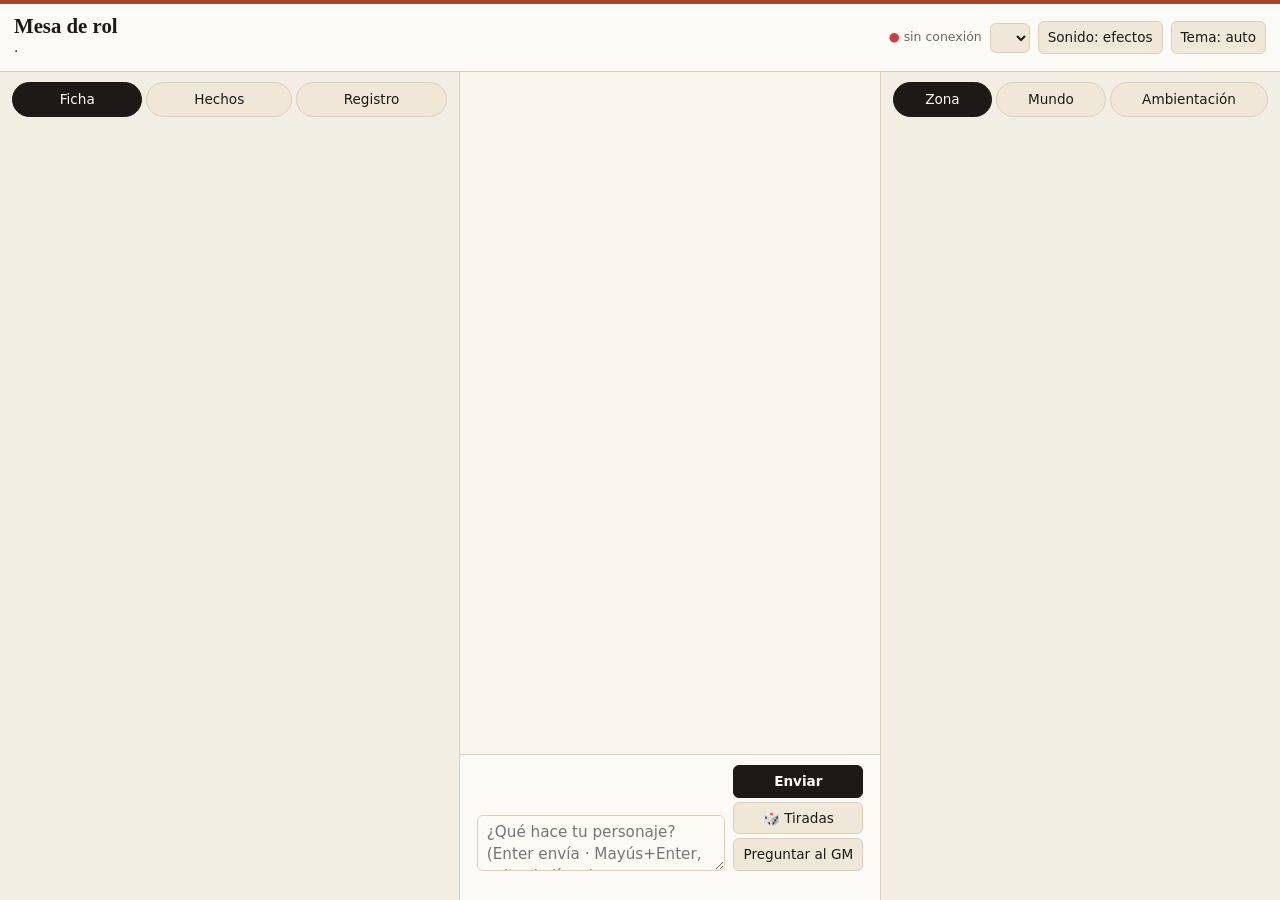
==== commit 40429e63: "Visor y biblioteca: audio procedural Web Audio API, iconos de equipo y escenas base CC0 Generated wi" ====
--- a/mesa/recursos/visor/index.html
+++ b/mesa/recursos/visor/index.html
@@ -20,6 +20,7 @@
       <label class="oculto-visual" for="selector-partida">Partida</label>
       <select id="selector-partida"></select>
       <button id="boton-campana" type="button" title="Crear campaña nueva o definir qué ambiente quieren jugar" hidden>+ Campaña / Ambiente</button>
+      <button id="boton-sonido" type="button" title="Alternar efectos de sonido y ambiente musical">Sonido: efectos</button>
       <button id="boton-tema" type="button" title="Cambiar tema">Tema: auto</button>
     </div>
     <button id="abrir-der" class="abrir-lado" type="button" aria-controls="lado-der" aria-expanded="false">Mapa</button>
